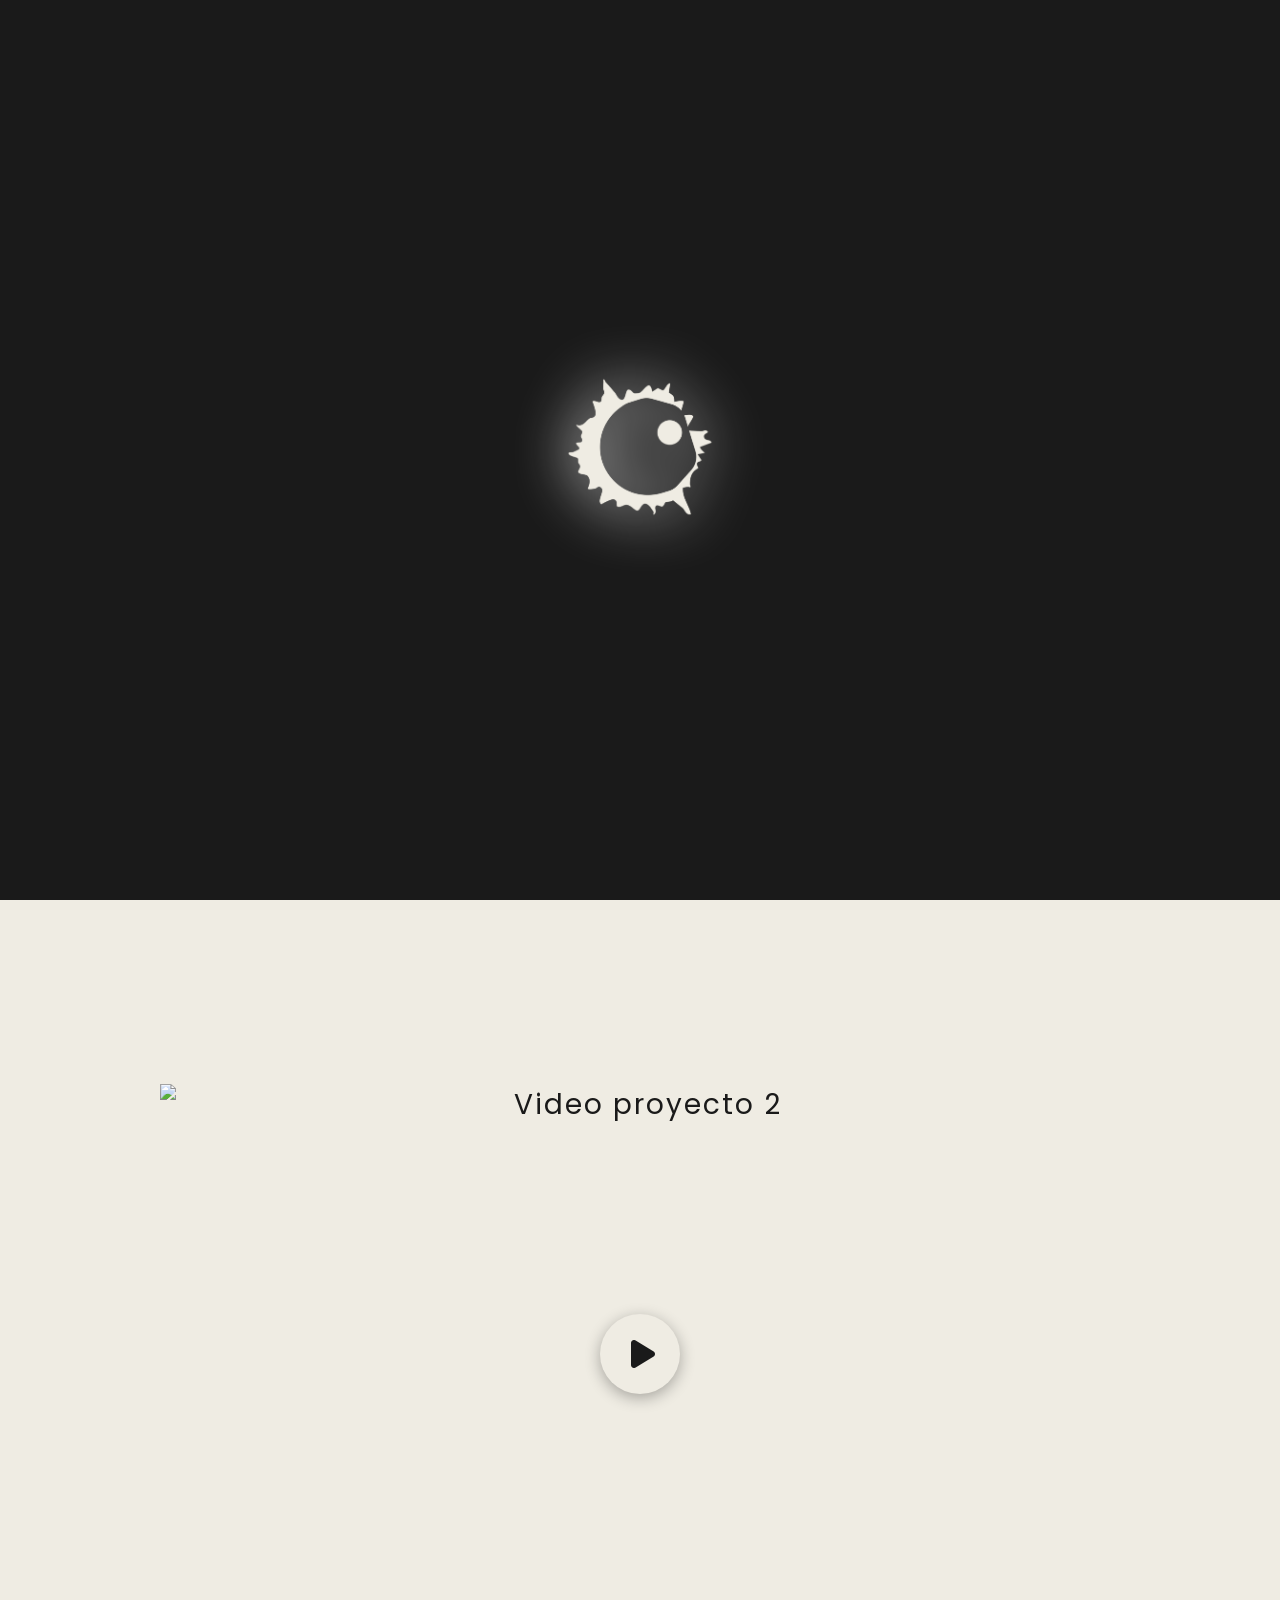
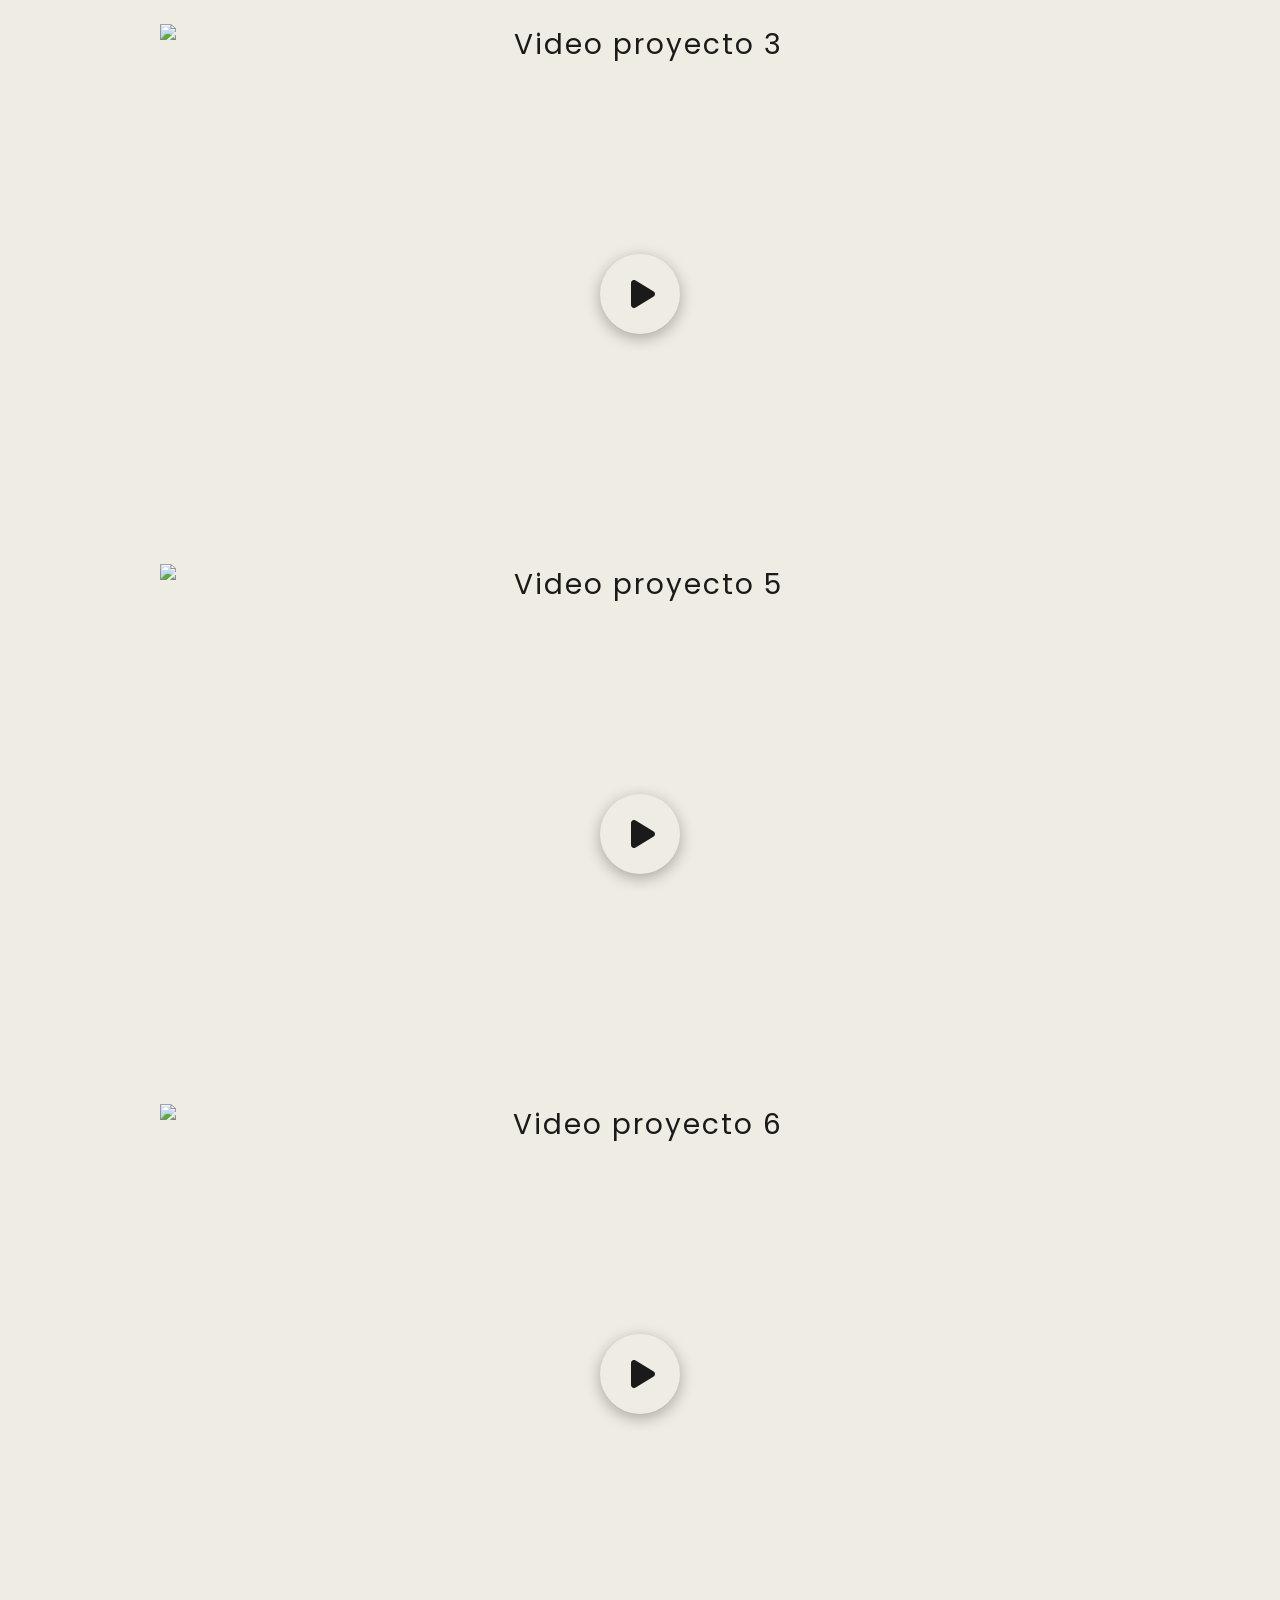
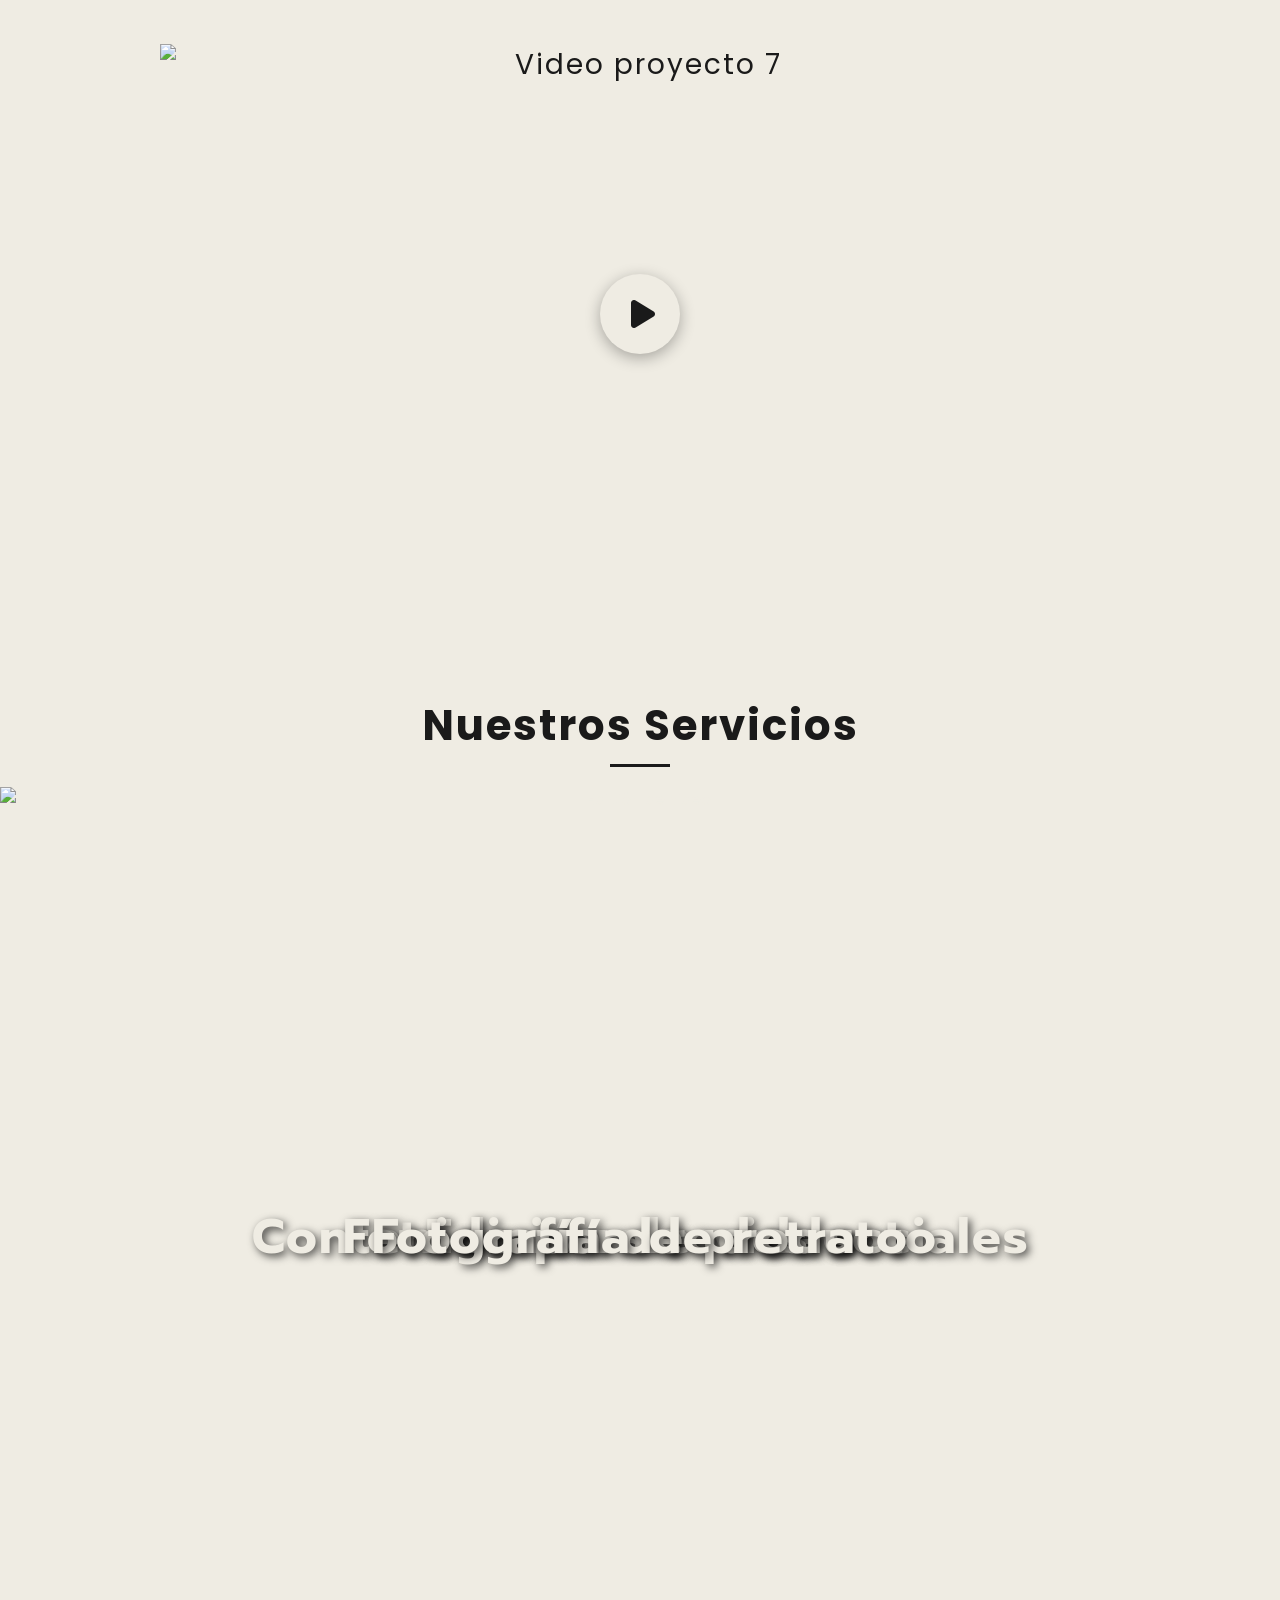
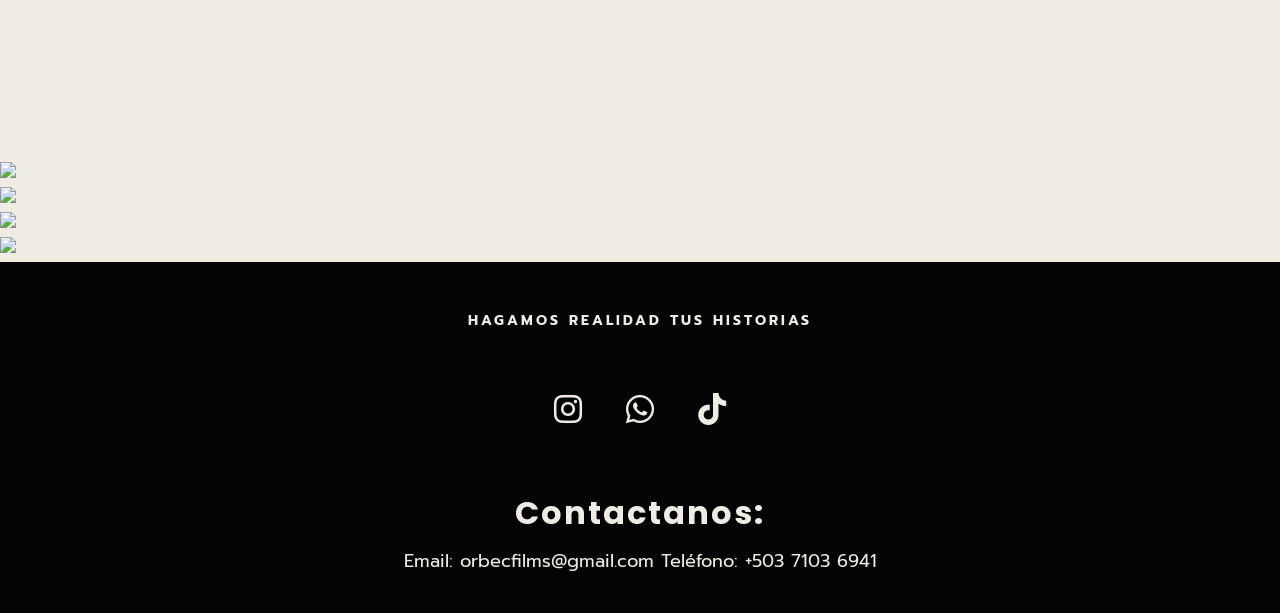
==== index.html @ 8f088caa "Update index.html" ====
<!DOCTYPE html>
<html lang="es">

<head>
    <meta charset="UTF-8">
    <meta name="viewport" content="width=device-width, initial-scale=1.0">
    <title>ORBE C Films</title>

    <!-- Vincula las hojas de estilo directamente desde CDN -->
    <link rel="stylesheet" type="text/css" href="https://cdnjs.cloudflare.com/ajax/libs/slick-carousel/1.8.1/slick.min.css" />
    <link rel="stylesheet" type="text/css" href="https://cdnjs.cloudflare.com/ajax/libs/slick-carousel/1.8.1/slick-theme.min.css" />
    <link rel="stylesheet" href="css/estilos.css">
    <link href="https://fonts.googleapis.com/css2?family=Poppins:wght@300;400;600;700&family=Prompt:wght@300;400;600;700&display=swap" rel="stylesheet"/>
    <link rel="stylesheet" href="https://cdnjs.cloudflare.com/ajax/libs/font-awesome/6.5.1/css/all.min.css" />
</head>

<body>
    <div id="preloader">
        <div id="loader-content">
            <img src="imagenes/logo.png" alt="Cargando..." class="power-on">
        </div>
    </div>

    <header>
        <div id="logo-container">
           <img id="logo" src="imagenes/logo.png" alt="logo letra">
        </div>
        
<img src="RecursosOrbec/Logos/Logo orbe-14.png" alt="ORBE C Films" class="logo-texto">
        
        <div>
            <a href="QuienesSomos.html" class="section-link">Quiénes somos</a>
            <a href="OrbeCBlog.html" class="section-link">Orbe-C BLOG</a>
        </div>
    </header>
    <div id="seccion-proyectos">
        <div id="nuestros-proyectos">
            <h2>Nuestro Trabajo</h2>
            <div class="filtro-trabajo">
    <button onclick="mostrarContenido('metrajes', this)" class="activo">Producción Cinematográfica</button>
<button onclick="mostrarContenido('redes', this)">Contenido vertical</button>
</div>            
<div id="redes" class="contenido-trabajo">
  <div id="tiktok-carousel-wrapper">
    <button id="tiktok-btn-up" aria-label="Anterior">
      <i class="fas fa-chevron-up"></i>
    </button>

    <div class="tiktok-feed" id="tiktok-feed"></div>

    <button id="tiktok-btn-down" aria-label="Siguiente">
      <i class="fas fa-chevron-down"></i>
    </button>

    <div id="tiktok-counter">1 / 4</div>
  </div>
</div>
        <div id="metrajes" class="contenido-trabajo visible">
<div id="carrete" class="carousel"> 
            <div>
                <div class="video-wrapper" data-video-id="2Pa6RBmFt90">
                    <img src="https://img.youtube.com/vi/2Pa6RBmFt90/maxresdefault.jpg" alt="Video proyecto 1" class="video-thumbnail">
                    <button class="play-button" aria-label="Reproducir video">
                        <i class="fas fa-play"></i>
                    </button>
                </div>
            </div>
            <div>
                <div class="video-wrapper" data-video-id="UVAwpWqnXYo">
                    <img src="https://img.youtube.com/vi/UVAwpWqnXYo/maxresdefault.jpg" alt="Video proyecto 2" class="video-thumbnail">
                    <button class="play-button" aria-label="Reproducir video">
                        <i class="fas fa-play"></i>
                    </button>
                </div>
            </div>
            <div>
                <div class="video-wrapper" data-video-id="p9cOB6H7UZQ">
                    <img src="https://img.youtube.com/vi/p9cOB6H7UZQ/maxresdefault.jpg" alt="Video proyecto 3" class="video-thumbnail">
                    <button class="play-button" aria-label="Reproducir video">
                        <i class="fas fa-play"></i>
                    </button>
                </div>
            </div>
            <div>
                <div class="video-wrapper" data-video-id="i1g7NzY2TbE">
                    <img src="https://img.youtube.com/vi/i1g7NzY2TbE/maxresdefault.jpg" alt="Video proyecto 5" class="video-thumbnail">
                    <button class="play-button" aria-label="Reproducir video">
                        <i class="fas fa-play"></i>
                    </button>
                </div>
            </div>
            <div>
                <div class="video-wrapper" data-video-id="G-yuzYw_shE">
                    <img src="https://img.youtube.com/vi/G-yuzYw_shE/maxresdefault.jpg" alt="Video proyecto 6" class="video-thumbnail">
                    <button class="play-button" aria-label="Reproducir video">
                        <i class="fas fa-play"></i>
                    </button>
                </div>
            </div>
            <div>
                 <div class="video-wrapper" data-video-id="67QpAep_uTY">
                    <img src="https://img.youtube.com/vi/67QpAep_uTY/maxresdefault.jpg" alt="Video proyecto 7" class="video-thumbnail">
                    <button class="play-button" aria-label="Reproducir video">
                        <i class="fas fa-play"></i>
                    </button>
                  </div>
            </div>
        </div><!-- cierra #carrete -->
    </div><!-- cierra #metrajes -->
    </div><!-- cierra #nuestros-proyectos -->
</div><!-- cierra #seccion-proyectos -->
    <div id="nuestros-servicios">
        <h2>Nuestros Servicios</h2>
    </div>

    <div id="carrete-servicios" class="carousel">
        <div>
            <img src="imagenes/EdicionCap.jpg" alt="Edición de video">
            <div class="servicio-texto">Edición de video</div>
        </div>
        <div>
            <img src="imagenes/rs.jpg" alt="Contenido para redes sociales">
            <div class="servicio-texto">Contenido para redes sociales</div>
        </div>
        <div>
            <img src="imagenes/FtProducto.jpg" alt="Fotografía de producto">
            <div class="servicio-texto">Fotografía de producto</div>
        </div>
        <div>
            <img src="imagenes/mauricio.jpg" alt="Fotografía de retrato">
            <div class="servicio-texto">Fotografía de retrato</div>
        </div>
    </div>

    <!-- SECCIÓN CLIENTES -->
<section id="clientes">
    <h2>Clientes</h2>
    <div id="logos-clientes">
        <div class="cliente-item">
            <img src="RecursosOrbec/clientes/Copefa.png" alt="Cliente 1">
        </div>
        <div class="cliente-item">
            <img src="RecursosOrbec/clientes/PameRobin.png" alt="Cliente 2">
        </div>
        <div class="cliente-item">
            <img src="RecursosOrbec/clientes/RobertoRivera.png" alt="Cliente 3">
        </div>
        <div class="cliente-item">
            <img src="RecursosOrbec/clientes/SkyAndTami.png" alt="Cliente 3">
        </div>
    </div>
</section>

    <section id="contacto">
        <p>HAGAMOS REALIDAD TUS HISTORIAS</p>
        <div id="redes-sociales">
            <a href="https://www.instagram.com/orbe.cfilms/" target="_blank" aria-label="Instagram">
                <i class="fa-brands fa-instagram"></i>
            </a>
            <a href="https://wa.me/50371036941" target="_blank" aria-label="WhatsApp">
                <i class="fa-brands fa-whatsapp"></i>
            </a>
            <a href="https://www.tiktok.com/@orbecfilms?is_from_webapp=1&sender_device=pc" target="_blank" aria-label="TikTok">
                <i class="fa-brands fa-tiktok"></i>
            </a>
        </div>
        <h2>Contactanos:</h2>
        <p>Email: orbecfilms@gmail.com    Teléfono: +503 7103 6941</p>
    </section>

    <!-- Botón volver arriba -->
    <button id="btn-volver-arriba" aria-label="Volver arriba">
        <i class="fas fa-arrow-up"></i>
    </button>
<!-- Botón wsp -->
    <a id="btn-whatsapp"
   href="https://wa.me/50371036941?text=Hola%20ORBE%20C%20Films%2C%20quiero%20más%20información%20sobre%20sus%20servicios"
   target="_blank"
   rel="noopener"
   aria-label="Contactar por WhatsApp">
    <div class="wa-circle">
        <i class="fa-brands fa-whatsapp"></i>
    </div>
    <span class="wa-label">¡Cotiza ya!</span>
</a>

    <script src="https://code.jquery.com/jquery-3.6.0.min.js"></script>
    <script src="https://cdnjs.cloudflare.com/ajax/libs/slick-carousel/1.8.1/slick.min.js"></script>
    <script src="js/scripts.js"></script>
    
</body>
</html>
---- css/estilos.css ----
:root {
    --negro: #1A1A1A;
    --blanco: #EFECE3;
    --amarillo: #F5D825; /* solo acento */
    --gris: #302F2B;     /* transición */
}

body,
#nuestros-proyectos h2,
#nuestros-servicios h2,
header h1,
#contacto h2 {
    font-family: 'Poppins', sans-serif;
}

/* Tipografía Prompt (secundaria) */
.servicio-texto,
header a,
#contacto p {
    font-family: 'Prompt', sans-serif;
}

body {
    background-color: var(--blanco);
    color: var(--blanco);
    margin: 0;
    padding: 0;
}

/* Estilo secciones */
header {
    background-color: var(--negro);
    padding: 30px 20px;
    text-align: center;
    box-shadow: 0 2px 10px rgba(255, 255, 255, 0.1);
}

/* Logo container con tamaño controlado */
/*animacion */

#logo {
    cursor: pointer;
    transition: opacity 0.35s ease, transform 0.35s ease, filter 0.35s ease;   
}

#logo.fade {
    opacity: 0;
    transform: scale(0.96);
    filter: brightness(0.6);
}

#logo-container {
    width: 120px;
    margin: 0 auto 15px;
    transition: transform 0.3s ease;
    filter: drop-shadow(0 0 8px rgba(255, 255, 255, 0.6));
    animation: brilloLogo 3s ease-in-out infinite;
}

#logo-container:hover {
    transform: scale(1.05);
    filter: drop-shadow(0 0 15px rgba(255, 255, 255, 0.9));
}

@keyframes brilloLogo {
    0%, 100% {
        filter: drop-shadow(0 0 8px rgba(255, 255, 255, 0.6));
    }
    50% {
        filter: drop-shadow(0 0 20px rgba(255, 255, 255, 0.9));
    }
}

#logo-container img {
    width: 100%;
    height: auto;
}

header h1 {
    margin: 0;
    font-size: 2em;
    letter-spacing: 3px;
    color: var(--blanco);
}

header div {
    margin-top: 10px;
}

header a {
    color: var(--blanco);
    margin: 0 15px;
    font-size: 16px;
    text-decoration: none;
    font-family: 'Prompt', sans-serif;
    position: relative;
    transition: color 0.3s ease;
}

header a:hover {
    color: var(--gris);
}

header a::after {
    content: '';
    position: absolute;
    bottom: -5px;
    left: 0;
    width: 0;
    height: 2px;
    background-color: var(--blanco);
    transition: width 0.3s ease;
}

header a:hover::after {
    width: 100%;
}

/* Preloader */
#preloader {
    position: fixed;
    width: 100%;
    height: 100%;
    background-color: var(--negro);
    top: 0;
    left: 0;
    z-index: 9999;
    display: flex;
    justify-content: center;
    align-items: center;
    opacity: 1;
    transition: opacity 0.5s ease;
}

#preloader.fade-out {
    opacity: 0;
}

#loader-content {
    text-align: center;
}

#loader-content img {
    width: 150px;
    height: auto;
}

/* Animación estilo "encendido de TV" */
@keyframes powerOn {
    0% {
        opacity: 0;
        filter: brightness(0.2) blur(4px) drop-shadow(0 0 0 transparent);
        transform: scale(0.9);
    }
    40% {
        opacity: 1;
        filter: brightness(1.5) blur(2px) drop-shadow(0 0 10px #fff);
    }
    70% {
        filter: brightness(0.9) drop-shadow(0 0 20px #fff);
    }
    85% {
        filter: brightness(1.3) drop-shadow(0 0 40px #fff);
    }
    100% {
        opacity: 1;
        filter: brightness(1) drop-shadow(0 0 30px #fff);
        transform: scale(1);
    }
}

.power-on {
    animation: powerOn 2.5s ease-out forwards;
}

#nuestros-proyectos,
#nuestros-servicios {
    text-align: center;
    margin-top: 0;
    font-size: 28px;
    color: var(--negro);
    background-color: var(--blanco);
    padding: 40px 0 30px;
    letter-spacing: 2px;
}

#nuestros-proyectos h2,
#nuestros-servicios h2 {
    margin: 0;
    position: relative;
    display: inline-block;
}

#nuestros-proyectos h2::after,
#nuestros-servicios h2::after {
    content: '';
    position: absolute;
    bottom: -10px;
    left: 50%;
    transform: translateX(-50%);
    width: 60px;
    height: 3px;
    background-color: var(--negro);
}

/* Sección completa de proyectos con fondo blanco */
#seccion-proyectos {
    background-color: var(--blanco);
    padding: 0;
}

/* Carrusel de videos */
#carrete {
    width: 100%;
    max-width: 960px;
    margin: 0 auto;
    padding: 40px 90px; 
    background-color: var(--blanco);
    position: relative;
}

.slick-dots {
  display: none !important;
}

/* Wrapper responsive para videos 16:9 */
.video-wrapper {
    position: relative;
    width: 100%;
    padding-bottom: 56.25%;
}

/* Videos en formato 16:9 correcto */
.video-wrapper iframe {
    position: absolute;
    top: 0;
    left: 0;
    width: 100%;
    height: 100%;
    border: none;
}

#carrete-servicios {
    width: 100vw;
    height: 100vh;
    margin: 0;
    margin-left: calc(-50vw + 50%);
    text-align: center;
    overflow: hidden;
    position: relative;
}

#carrete-servicios .slick-slide {
    display: flex !important;
    justify-content: center;
    align-items: center;
    position: relative;
    height: 100vh;
}

#carrete-servicios img {
    width: 100vw;
    height: 100vh;
    object-fit: cover;
    display: block;
    transition: transform 0.6s ease-out;
}

#carrete-servicios .slick-slide.slick-active img {
    animation: zoomIn 0.8s ease-out forwards;
}

@keyframes zoomIn {
    from {
        transform: scale(1.1);
        opacity: 0.8;
    }
    to {
        transform: scale(1);
        opacity: 1;
    }
}

.servicio-texto {
    position: absolute;
    top: 50%;
    left: 50%;
    transform: translate(-50%, -50%);
    color: var(--blanco); 
    font-size: 48px; 
    font-weight: bold;
    text-align: center;
    width: 80%; 
    z-index: 1;
    text-shadow: 3px 3px 8px rgba(0, 0, 0, 0.7);
    letter-spacing: 2px;
    animation: fadeInText 0.8s ease-out;
}

@keyframes fadeInText {
    from {
        opacity: 0;
        transform: translate(-50%, -40%);
    }
    to {
        opacity: 1;
        transform: translate(-50%, -50%);
    }
}
.espacio-visual {
    height: 120px;
    background-color: var(--blanco);
}

#redes-sociales {
    background: transparent;
    padding: 40px 0;
    text-align: center;
}

#redes-sociales a {
    color: var(--blanco);
    margin: 0 20px;
    font-size: 32px;
    transition: all 0.3s ease;
    display: inline-block;
}

#redes-sociales a:hover {
    color: var(--gris);
    transform: scale(1.1);
}

#contacto {
    background-color: var(--negro);
    padding: 40px 20px 30px;
    text-align: center;
    color: var(--blanco);
    position: relative;
}
#contacto::before {
    content: '';
    position: absolute;
    top: 0;
    left: 0;
    width: 100%;
    height: 100%;
    background-color: rgba(0, 0, 0, 0.85);
    z-index: 0;
}

#contacto * {
    position: relative;
    z-index: 1;
}

#contacto h2 {
    font-size: 32px;
    margin: 15px 0 10px;
    letter-spacing: 2px;
    
}

#contacto p {
    margin: 8px 0;
    font-size: 18px;
}

#contacto p:first-child {
    font-size: 14px;
    font-weight: bold;
    letter-spacing: 3px;
    margin-bottom: 15px;
}


#redes.visible {
    display: block;
}


/* Estilos para las flechas del carrusel */
.carousel-prev,
.carousel-next {
    position: absolute;
    top: 50%;
    transform: translateY(-50%);
    width: 58px;
    height: 58px;
    background-color: var(--blanco);
    border-radius: 50%;
    display: flex;
    align-items: center;
    justify-content: center;
    cursor: pointer;
    z-index: 10;
    transition: all 0.3s ease;
    box-shadow: 0 4px 15px rgba(0, 0, 0, 0.3);
    color: var(--negro);
    font-size: 22px;
}

.carousel-prev:hover,
.carousel-next:hover {
    background-color: var(--negro);
    color: var(--blanco);
    transform: translateY(-50%) scale(1.1);
    box-shadow: 0 6px 20px rgba(0, 0, 0, 0.4);
}

/* FUERA DEL VIDEO */
.carousel-prev {
    left: -55px;
}

.carousel-next {
    right: -55px;
}

/* Estilos para thumbnails de video */
.video-thumbnail {
    position: absolute;
    top: 0;
    left: 0;
    width: 100%;
    height: 100%;
    object-fit: cover;
    cursor: pointer;
    transition: transform 0.3s ease;
}

.video-thumbnail:hover {
    transform: scale(1.05);
}

.play-button {
    position: absolute;
    top: 50%;
    left: 50%;
    transform: translate(-50%, -50%);
    width: 80px;
    height: 80px;
    background-color: var(--blanco);
    border: none;
    border-radius: 50%;
    cursor: pointer;
    z-index: 10;
    transition: all 0.3s ease;
    box-shadow: 0 4px 15px rgba(0, 0, 0, 0.3);
}

.play-button:hover {
    background-color: var(--negro);
    transform: translate(-50%, -50%) scale(1.1);
    box-shadow: 0 6px 20px rgba(0, 0, 0, 0.4);
}

.play-button i {
    color: var(--negro);
    font-size: 32px;
    margin-left: 5px;
}
.play-button:hover i {
    color: var(--blanco);
}

.video-wrapper.playing .video-thumbnail,
.video-wrapper.playing .play-button {
    display: none;
}

/* ---- Filtros de trabajo: estilo texto con línea animada ---- */
.filtro-trabajo {
  display: flex;
  justify-content: center;
  gap: 40px;
  padding: 20px 0 32px;
  background-color: var(--blanco);
}

.filtro-trabajo button {
  background: transparent;
  color: var(--negro);
  border: none;
  padding: 4px 0;
  font-family: 'Prompt', sans-serif;
  font-size: 15px;
  font-weight: 600;
  letter-spacing: 2px;
  text-transform: uppercase;
  cursor: pointer;
  position: relative;
}

/* La línea debajo */
.filtro-trabajo button::after {
  content: '';
  position: absolute;
  bottom: -3px;
  left: 0;
  width: 0;
  height: 2px;
  background-color: var(--negro);
  transition: width 0.3s ease;
}

/* Hover: la línea se dibuja */
.filtro-trabajo button:hover::after {
  width: 100%;
}

/* Activo: línea completa siempre visible */
.filtro-trabajo button.activo::after {
  width: 100%;
}
/* ---- TikTok cards ---- */
#redes {
  display: none;
}
#redes.visible {
  display: block;
}

.tiktok-feed {
  display: flex;
  justify-content: center;
  gap: 24px;
  flex-wrap: wrap;
  padding: 30px 20px 40px;
  max-width: 1200px;
  margin: 0 auto;
}

.tiktok-card {
  text-decoration: none;
  flex: 0 0 auto;
}

.tiktok-thumb {
  width: 220px;
  height: 390px;
  border-radius: 16px;
  overflow: hidden;
  position: relative;
  background: var(--negro);
}

.tiktok-thumb img {
  width: 100%;
  height: 100%;
  object-fit: cover;
  transition: transform 0.4s ease;
}

.tiktok-overlay {
  position: absolute;
  inset: 0;
  background: rgba(0,0,0,0.55);
  display: flex;
  flex-direction: column;
  align-items: center;
  justify-content: center;
  gap: 10px;
  opacity: 0;
  transition: opacity 0.3s ease;
}

.tiktok-card:hover .tiktok-overlay { opacity: 1; }
.tiktok-card:hover .tiktok-thumb img { transform: scale(1.05); }

.tiktok-overlay i { font-size: 42px; color: var(--blanco); }

.tiktok-overlay span {
  font-family: 'Prompt', sans-serif;
  font-size: 12px;
  letter-spacing: 2px;
  text-transform: uppercase;
  color: var(--blanco);
}

.tiktok-autor {
  position: absolute;
  bottom: 14px;
  left: 0; right: 0;
  text-align: center;
  font-family: 'Prompt', sans-serif;
  font-size: 12px;
  color: var(--blanco);
  letter-spacing: 1px;
  text-shadow: 0 1px 4px rgba(0,0,0,0.8);
}

@media (max-width: 768px) {
  .tiktok-thumb { width: 160px; height: 285px; }
}

/* Ocultar secciones inactivas */
.contenido-trabajo {
  display: none;
  animation: fadeInWork 0.35s ease;
}

.contenido-trabajo.visible {
  display: block;
}

@keyframes fadeInWork {
  from { opacity: 0; transform: translateY(10px); }
  to   { opacity: 1; transform: translateY(0); }
}


/* Responsive */
@media (max-width: 768px) {
    #nuestros-proyectos,
#nuestros-servicios {
    font-size: 22px;
}
    header h1 {
        font-size: 1.2em;
    }

    header a {
        display: block;
        margin: 10px 0;
    }

    #carrete { 
        width: 95%;
        padding: 30px 10px;
    }

    .servicio-texto {
        font-size: 32px;
    }

    .carousel-prev,
    .carousel-next {
        font-size: 20px;
        padding: 5px 10px;
    }
    .carousel-prev {
    left: 10px;
}

.carousel-next {
    right: 10px;
}

.carousel-prev,
.carousel-next {
    width: 55px;
    height: 55px;
    font-size: 22px;
}
}


@media (max-width: 480px) {
    .servicio-texto {
        font-size: 26px;
        width: 90%;
    }
}

/* Botón volver arriba */
#btn-volver-arriba {
    position: fixed;
    bottom: 30px;
    right: 30px;
    width: 50px;
    height: 50px;
    background-color: var(--amarillo);
    border: none;
    border-radius: 50%;
    cursor: pointer;
    z-index: 1000;
    opacity: 0;
    visibility: hidden;
    transition: all 0.3s ease;
    box-shadow: 0 4px 15px rgba(0, 0, 0, 0.3);
}

#btn-volver-arriba.visible {
    opacity: 1;
    visibility: visible;
}

#btn-volver-arriba:hover {
    background-color: var(--negro);
    transform: translateY(-5px);
    box-shadow: 0 6px 20px rgba(0, 0, 0, 0.4);
}

#btn-volver-arriba i {
    color: var(--negro);
    font-size: 20px;
}

#btn-volver-arriba:hover i {
    color: var(--amarillo);
}

/* Permitir interacción real con el iframe cuando el video está activo */
.video-wrapper.playing {
    pointer-events: none;
}

.video-wrapper.playing iframe {
    pointer-events: auto;
}

#btn-whatsapp {
    position: fixed;
    bottom: 30px;
    left: 30px;
    z-index: 1000;
    display: flex;
    align-items: center;
    gap: 10px;
    text-decoration: none;
    cursor: pointer;
}

#btn-whatsapp .wa-circle {
    width: 56px;
    height: 56px;
    background: #25D366;
    border-radius: 50%;
    display: flex;
    align-items: center;
    justify-content: center;
    font-size: 28px;
    color: #fff;
    box-shadow: 0 4px 20px rgba(37, 211, 102, 0.5);
    transition: background 0.3s, transform 0.3s, box-shadow 0.3s;
    position: relative;
}

#btn-whatsapp .wa-circle::before {
    content: '';
    position: absolute;
    inset: -6px;
    border-radius: 50%;
    border: 2px solid #25D366;
    opacity: 0;
    animation: waPulse 2.2s ease-out infinite;
}

#btn-whatsapp .wa-circle::after {
    content: '';
    position: absolute;
    inset: -12px;
    border-radius: 50%;
    border: 2px solid #25D366;
    opacity: 0;
    animation: waPulse 2.2s ease-out infinite 0.6s;
}

@keyframes waPulse {
    0%   { opacity: 0.6; transform: scale(1); }
    100% { opacity: 0;   transform: scale(1.5); }
}

#btn-whatsapp .wa-label {
    background: var(--negro);
    color: var(--blanco);
    font-family: 'Prompt', sans-serif;
    font-size: 13px;
    font-weight: 600;
    letter-spacing: 1px;
    padding: 7px 14px;
    border-radius: 20px;
    white-space: nowrap;
    box-shadow: 0 4px 14px rgba(0, 0, 0, 0.35);
    opacity: 0;
    transform: translateX(-8px);
    transition: opacity 0.3s, transform 0.3s;
    pointer-events: none;
}

#btn-whatsapp:hover .wa-label {
    opacity: 1;
    transform: translateX(0);
}

#btn-whatsapp:hover .wa-circle {
    background: #1ebe5d;
    transform: scale(1.1);
    box-shadow: 0 6px 25px rgba(37, 211, 102, 0.65);
}

@media (max-width: 600px) {
    #btn-whatsapp {
        bottom: 20px;
        left: 16px;
    }
    #btn-whatsapp .wa-label {
        display: none;
    }
}

.logo-texto {
    width: 150px;  
    height: auto;
    display: block;
    margin: 10px auto 0;
}

/* ---- TikTok carrusel vertical ---- */
#redes {
  display: none;
}
#redes.visible {
  display: block;
}

#tiktok-carousel-wrapper {
  display: flex;
  flex-direction: column;
  align-items: center;
  gap: 16px;
  padding: 30px 20px 40px;
}

#tiktok-btn-up,
#tiktok-btn-down {
  background: transparent;
  border: 2px solid var(--negro);
  color: var(--negro);
  width: 48px;
  height: 48px;
  border-radius: 50%;
  cursor: pointer;
  font-size: 18px;
  display: flex;
  align-items: center;
  justify-content: center;
  transition: background 0.3s ease, color 0.3s ease;
}

#tiktok-btn-up:hover,
#tiktok-btn-down:hover {
  background: var(--negro);
  color: var(--blanco);
}

.tiktok-feed {
  width: 280px;
  height: 500px;
  position: relative;  /* ← clave */
  overflow: hidden;
  border-radius: 16px;
}

.tiktok-card {
  position: absolute;  /* ← clave, apiladas una encima de otra */
  top: 0;
  left: 0;
  width: 100%;
  height: 100%;
  transition: transform 0.5s cubic-bezier(0.4, 0, 0.2, 1), opacity 0.5s ease;
}

.tiktok-card.abajo {
  transform: translateY(100%);
  opacity: 0;
  pointer-events: none;
}

.tiktok-card.activo {
  transform: translateY(0);
  opacity: 1;
  pointer-events: auto;
}

.tiktok-card.arriba {
  transform: translateY(-100%);
  opacity: 0;
  pointer-events: none;
}

.tiktok-card a {
  display: block;
  width: 100%;
  height: 100%;
  text-decoration: none;
}

.tiktok-thumb {
  width: 100%;
  height: 100%;
  position: relative;
  background: var(--negro);
  border-radius: 16px;
  overflow: hidden;
}

.tiktok-thumb img {
  width: 100%;
  height: 100%;
  object-fit: cover;
  transition: transform 0.4s ease;
}

.tiktok-overlay {
  position: absolute;
  inset: 0;
  background: rgba(0,0,0,0.55);
  display: flex;
  flex-direction: column;
  align-items: center;
  justify-content: center;
  gap: 10px;
  opacity: 0;
  transition: opacity 0.3s ease;
}

.tiktok-card:hover .tiktok-overlay { opacity: 1; }
.tiktok-card:hover .tiktok-thumb img { transform: scale(1.05); }

.tiktok-overlay i { font-size: 42px; color: var(--blanco); }

.tiktok-overlay span {
  font-family: 'Prompt', sans-serif;
  font-size: 12px;
  letter-spacing: 2px;
  text-transform: uppercase;
  color: var(--blanco);
}

.tiktok-autor {
  position: absolute;
  bottom: 14px;
  left: 0; right: 0;
  text-align: center;
  font-family: 'Prompt', sans-serif;
  font-size: 12px;
  color: var(--blanco);
  letter-spacing: 1px;
  text-shadow: 0 1px 4px rgba(0,0,0,0.8);
}

#tiktok-counter {
  font-family: 'Prompt', sans-serif;
  font-size: 12px;
  letter-spacing: 2px;
  color: var(--gris);
}

@media (max-width: 768px) {
  .tiktok-feed {
    width: 220px;
    height: 390px;
  }
}
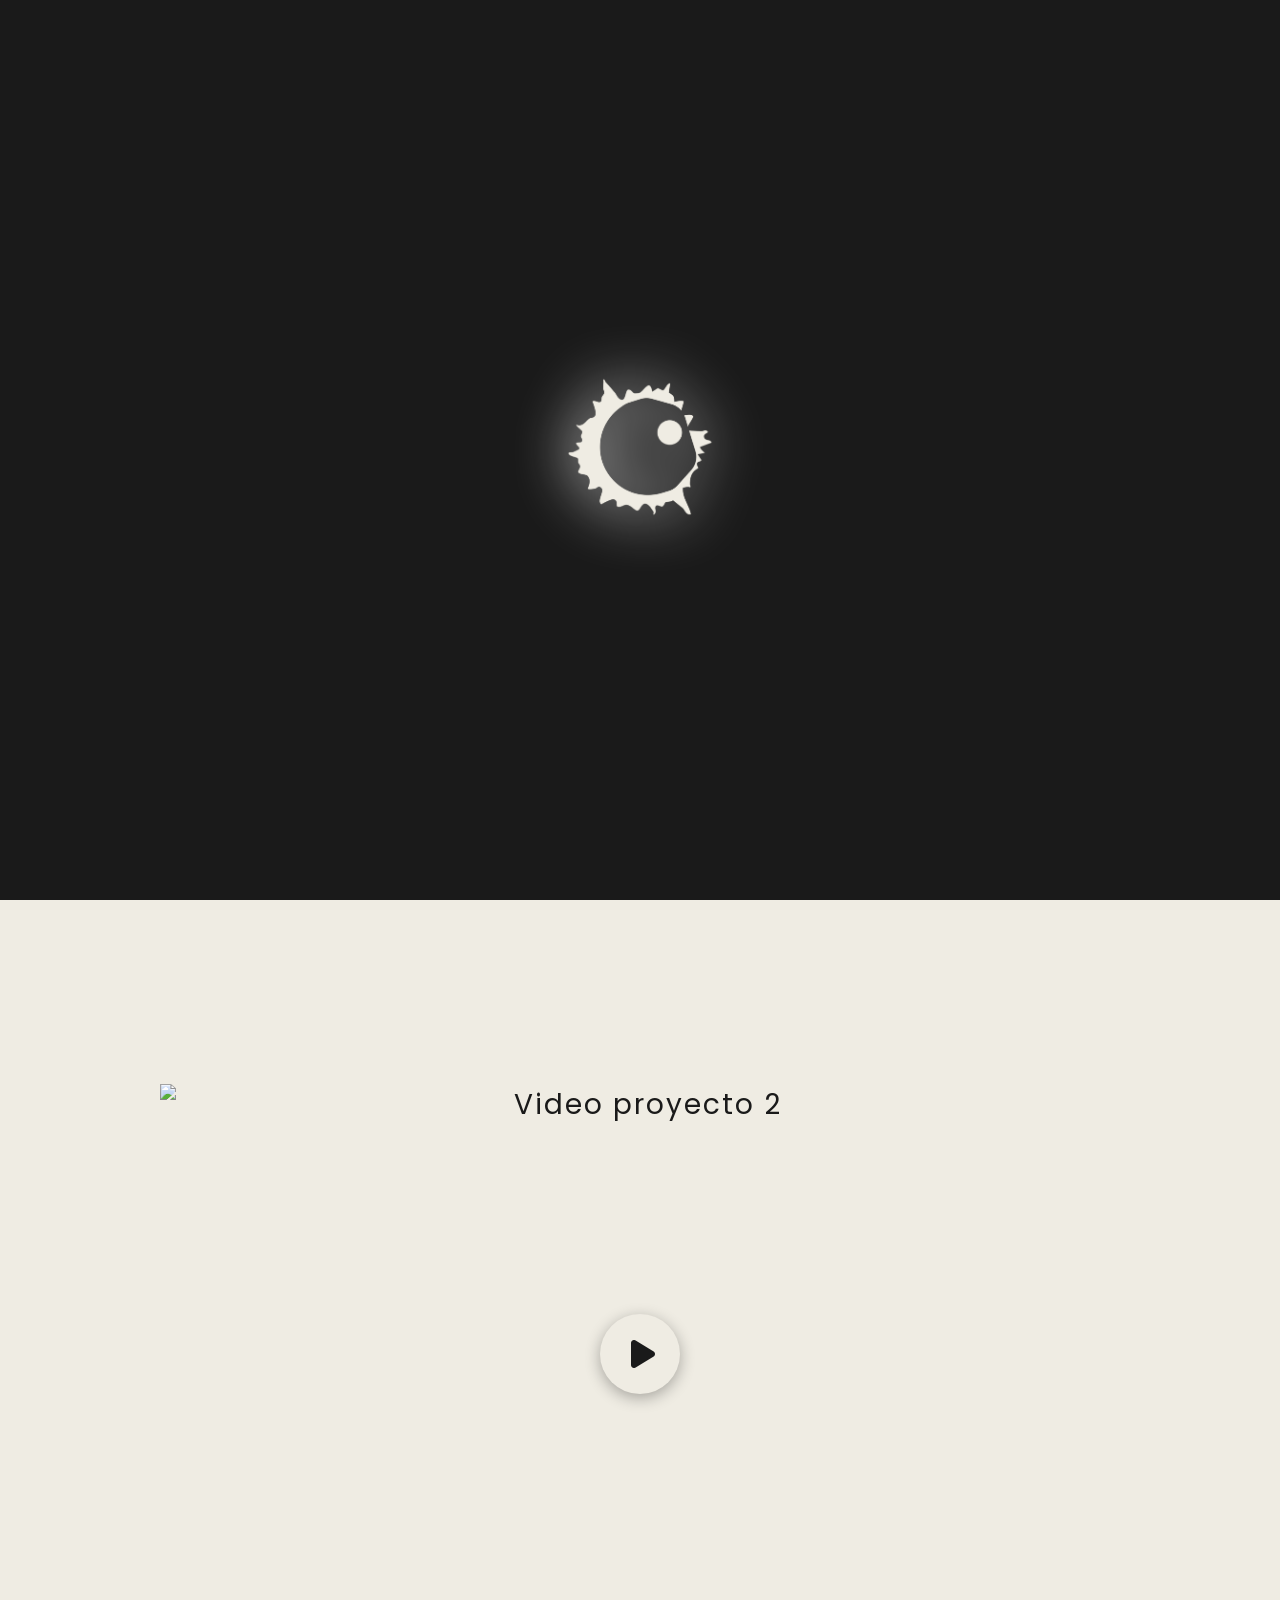
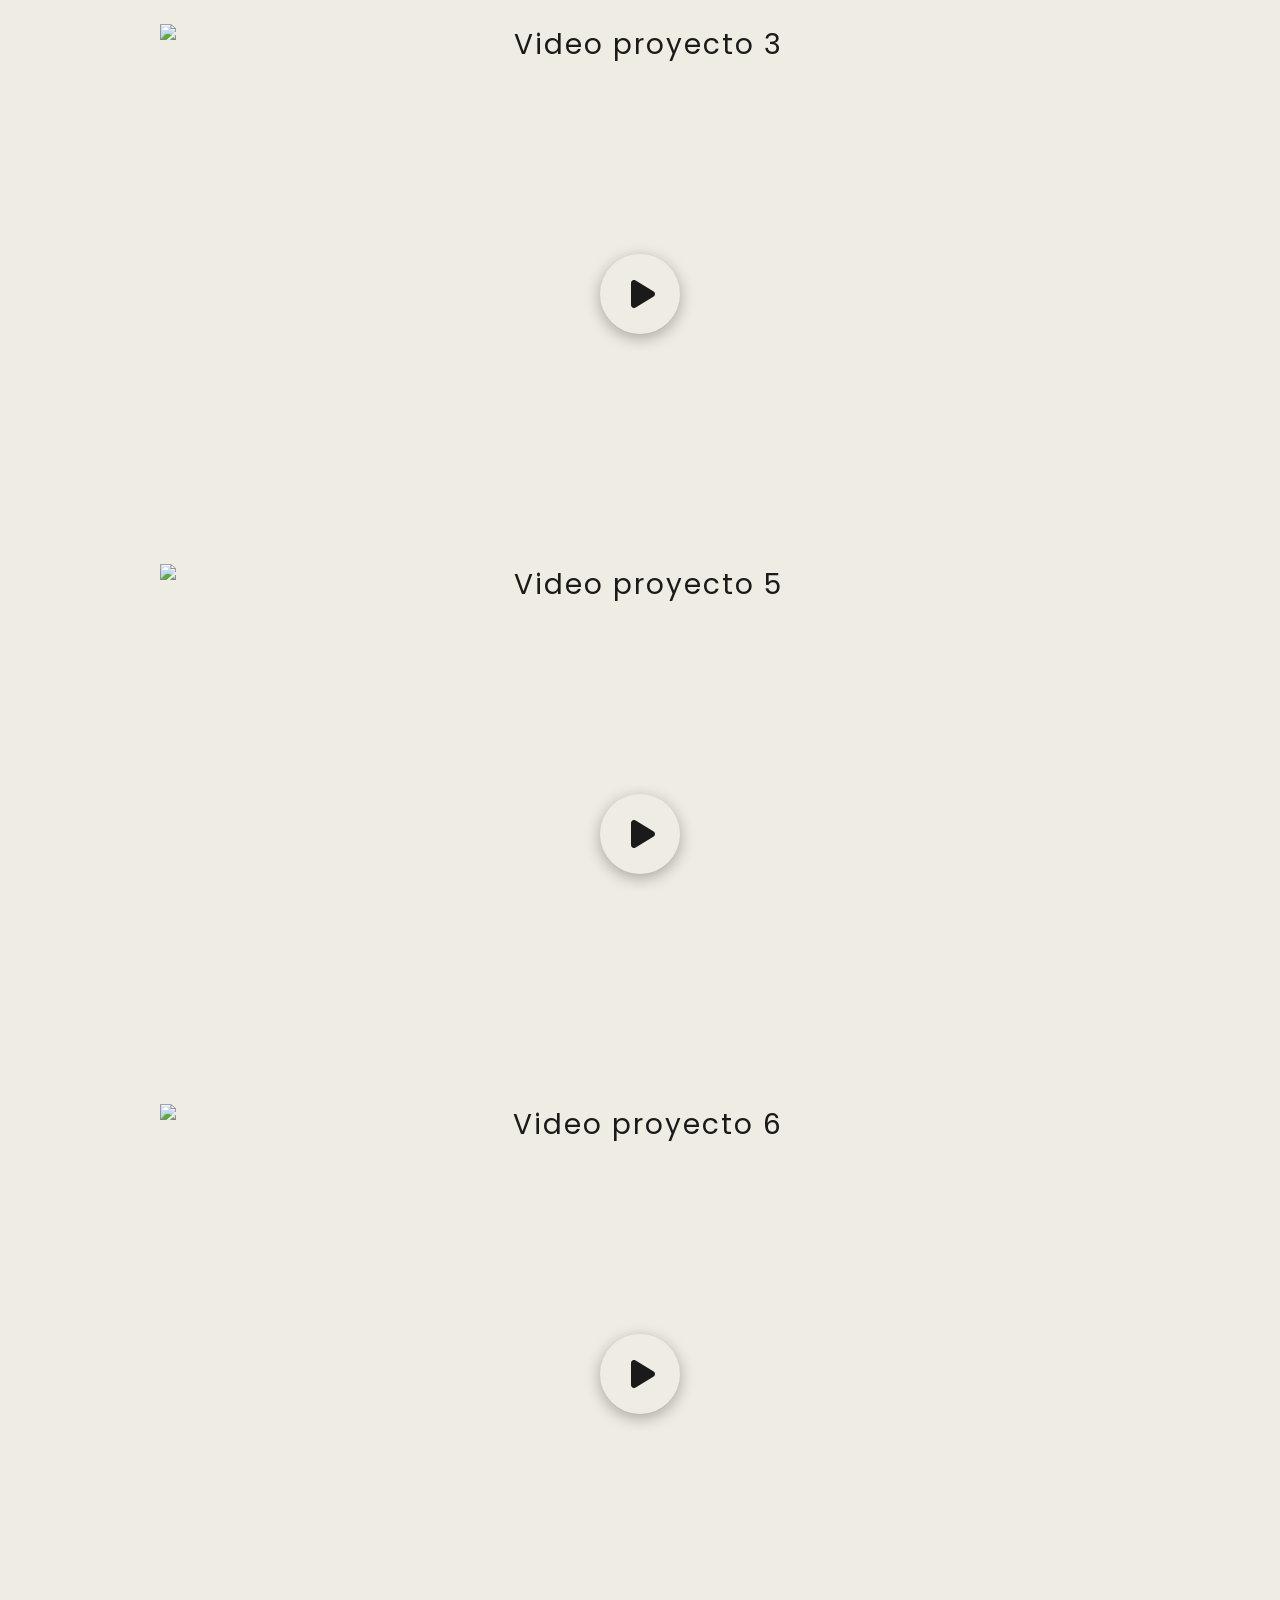
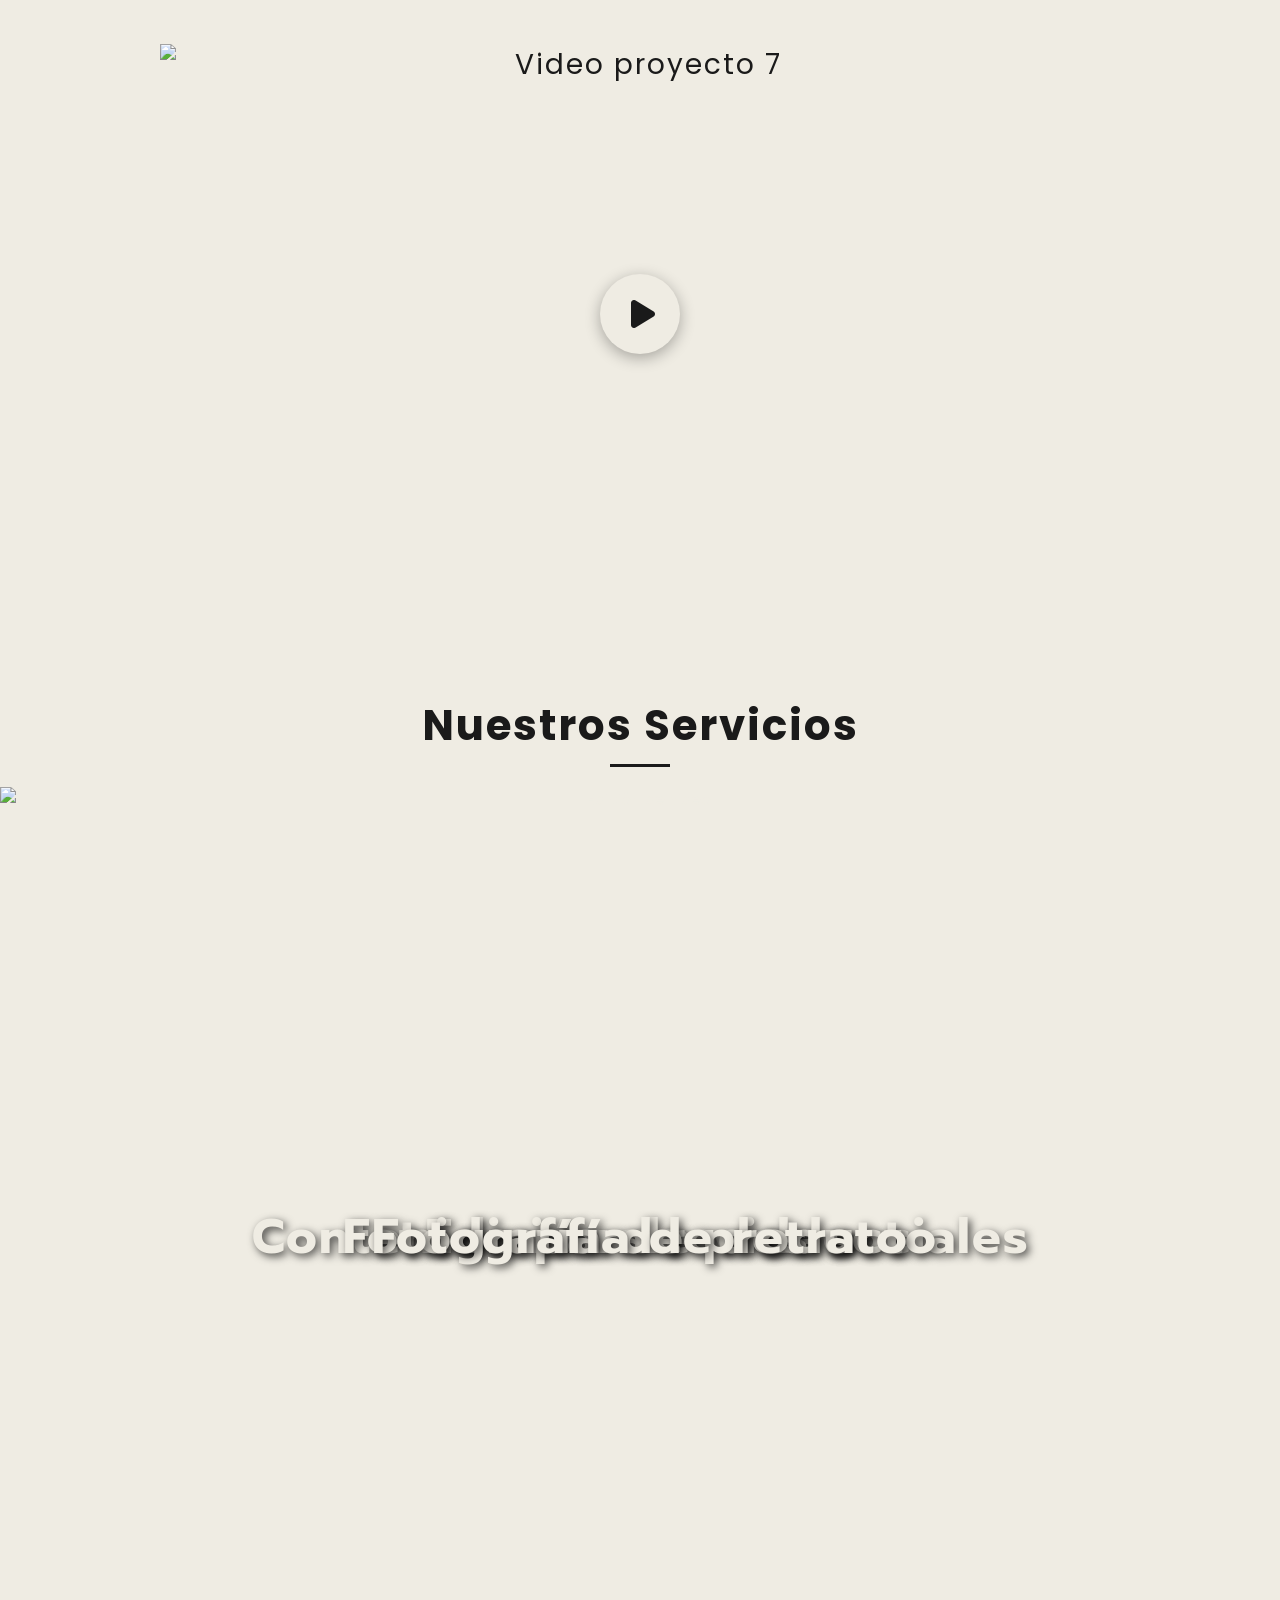
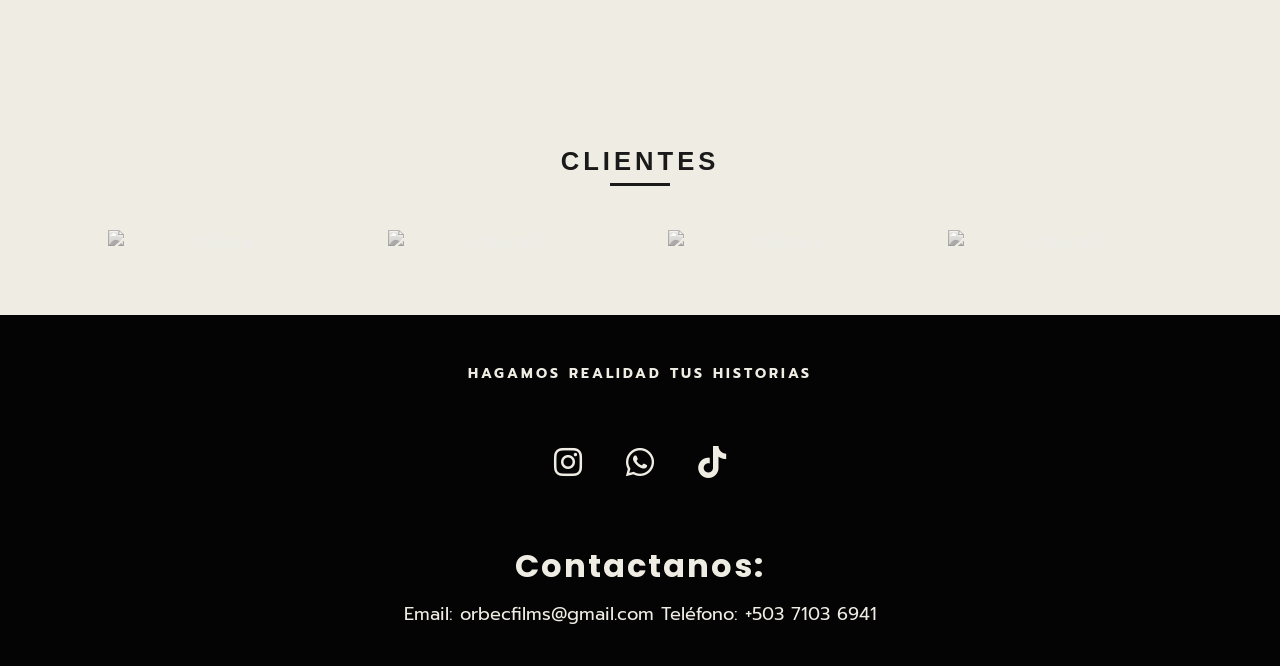
==== commit 71563961: "Update index.html" ====
--- a/index.html
+++ b/index.html
@@ -5,6 +5,7 @@
     <meta charset="UTF-8">
     <meta name="viewport" content="width=device-width, initial-scale=1.0">
     <title>ORBE C Films</title>
+    <meta name="description" content="ORBE C Films: producción cinematográfica, edición de video, contenido para redes y fotografía en El Salvador.">
 
     <!-- Vincula las hojas de estilo directamente desde CDN -->
     <link rel="stylesheet" type="text/css" href="https://cdnjs.cloudflare.com/ajax/libs/slick-carousel/1.8.1/slick.min.css" />
--- a/css/estilos.css
+++ b/css/estilos.css
@@ -338,6 +338,7 @@
     color: var(--blanco);
     position: relative;
 }
+
 #contacto::before {
     content: '';
     position: absolute;
@@ -372,12 +373,6 @@
     letter-spacing: 3px;
     margin-bottom: 15px;
 }
-
-
-#redes.visible {
-    display: block;
-}
-
 
 /* Estilos para las flechas del carrusel */
 .carousel-prev,
@@ -512,86 +507,6 @@
 /* Activo: línea completa siempre visible */
 .filtro-trabajo button.activo::after {
   width: 100%;
-}
-/* ---- TikTok cards ---- */
-#redes {
-  display: none;
-}
-#redes.visible {
-  display: block;
-}
-
-.tiktok-feed {
-  display: flex;
-  justify-content: center;
-  gap: 24px;
-  flex-wrap: wrap;
-  padding: 30px 20px 40px;
-  max-width: 1200px;
-  margin: 0 auto;
-}
-
-.tiktok-card {
-  text-decoration: none;
-  flex: 0 0 auto;
-}
-
-.tiktok-thumb {
-  width: 220px;
-  height: 390px;
-  border-radius: 16px;
-  overflow: hidden;
-  position: relative;
-  background: var(--negro);
-}
-
-.tiktok-thumb img {
-  width: 100%;
-  height: 100%;
-  object-fit: cover;
-  transition: transform 0.4s ease;
-}
-
-.tiktok-overlay {
-  position: absolute;
-  inset: 0;
-  background: rgba(0,0,0,0.55);
-  display: flex;
-  flex-direction: column;
-  align-items: center;
-  justify-content: center;
-  gap: 10px;
-  opacity: 0;
-  transition: opacity 0.3s ease;
-}
-
-.tiktok-card:hover .tiktok-overlay { opacity: 1; }
-.tiktok-card:hover .tiktok-thumb img { transform: scale(1.05); }
-
-.tiktok-overlay i { font-size: 42px; color: var(--blanco); }
-
-.tiktok-overlay span {
-  font-family: 'Prompt', sans-serif;
-  font-size: 12px;
-  letter-spacing: 2px;
-  text-transform: uppercase;
-  color: var(--blanco);
-}
-
-.tiktok-autor {
-  position: absolute;
-  bottom: 14px;
-  left: 0; right: 0;
-  text-align: center;
-  font-family: 'Prompt', sans-serif;
-  font-size: 12px;
-  color: var(--blanco);
-  letter-spacing: 1px;
-  text-shadow: 0 1px 4px rgba(0,0,0,0.8);
-}
-
-@media (max-width: 768px) {
-  .tiktok-thumb { width: 160px; height: 285px; }
 }
 
 /* Ocultar secciones inactivas */
@@ -954,3 +869,77 @@
     height: 390px;
   }
 }
+
+/* ===== CLIENTES ===== */
+#clientes {
+    background-color: var(--blanco);
+    width: 100vw;
+    margin-left: calc(-50vw + 50%);
+    padding: 60px 80px;
+    text-align: center;
+    box-sizing: border-box;
+}
+
+#clientes h2 {
+    font-family: 'Poppins', sans-serif;
+    color: var(--negro);
+    font-size: 1.6rem;
+    font-weight: 600;
+    letter-spacing: 4px;
+    text-transform: uppercase;
+    margin: 0 0 54px;
+    display: inline-block;
+    position: relative;
+}
+
+#clientes h2::after {
+    content: '';
+    position: absolute;
+    bottom: -10px;
+    left: 50%;
+    transform: translateX(-50%);
+    width: 60px;
+    height: 3px;
+    background-color: var(--negro);
+}
+
+#logos-clientes {
+    display: flex;
+    justify-content: space-around;
+    align-items: center;
+    flex-wrap: wrap;
+    width: 100%;
+}
+
+.cliente-item {
+    flex: 1;
+    display: flex;
+    justify-content: center;
+    align-items: center;
+}
+
+.cliente-item img {
+    width: 80%;
+    max-width: 320px;
+    height: auto;
+    object-fit: contain;
+    opacity: 0.75;
+    filter: grayscale(100%);
+    transition: opacity 0.3s ease, filter 0.3s ease, transform 0.3s ease;
+}
+
+.cliente-item img:hover {
+    opacity: 1;
+    filter: grayscale(0%);
+    transform: scale(1.07);
+}
+
+@media (max-width: 768px) {
+    #clientes { padding: 40px 20px; }
+    .cliente-item { flex: 0 0 50%; margin-bottom: 30px; }
+    .cliente-item img { width: 70%; }
+}
+
+@media (max-width: 480px) {
+    .cliente-item { flex: 0 0 100%; }
+}
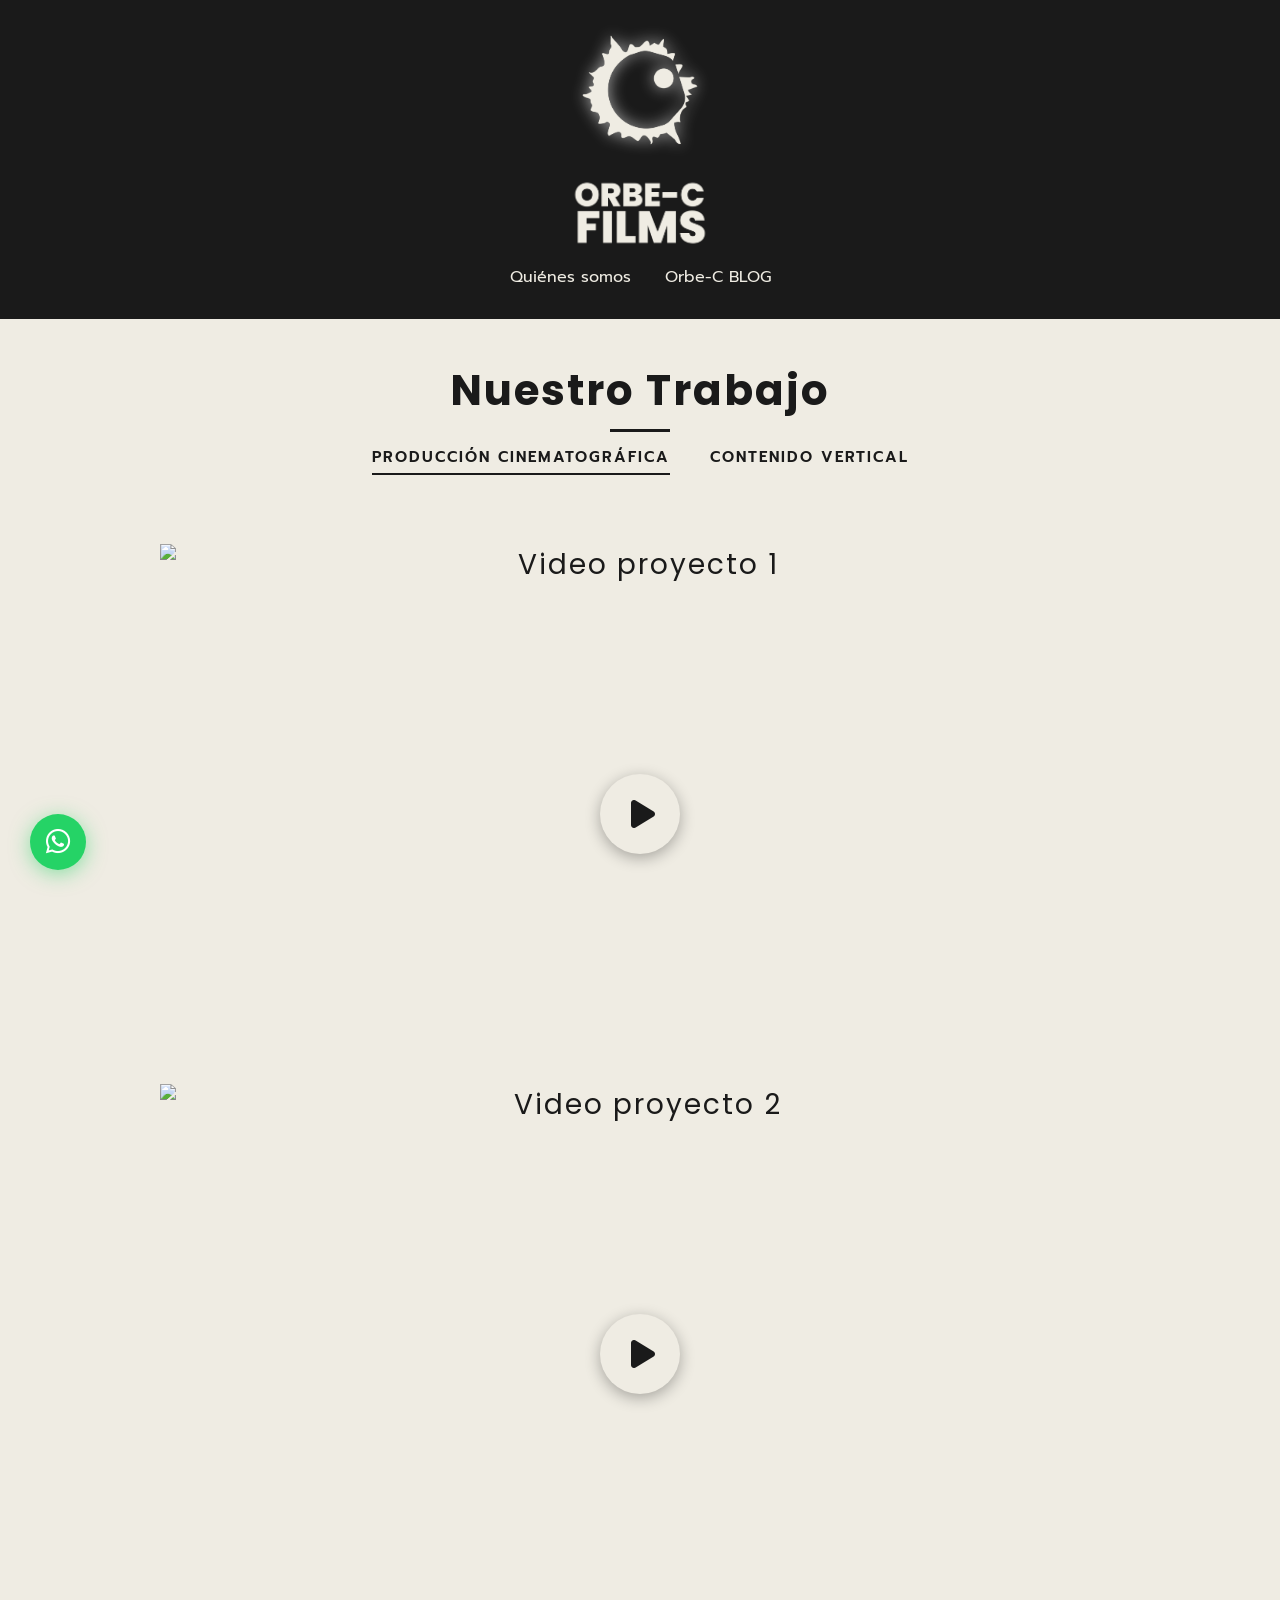
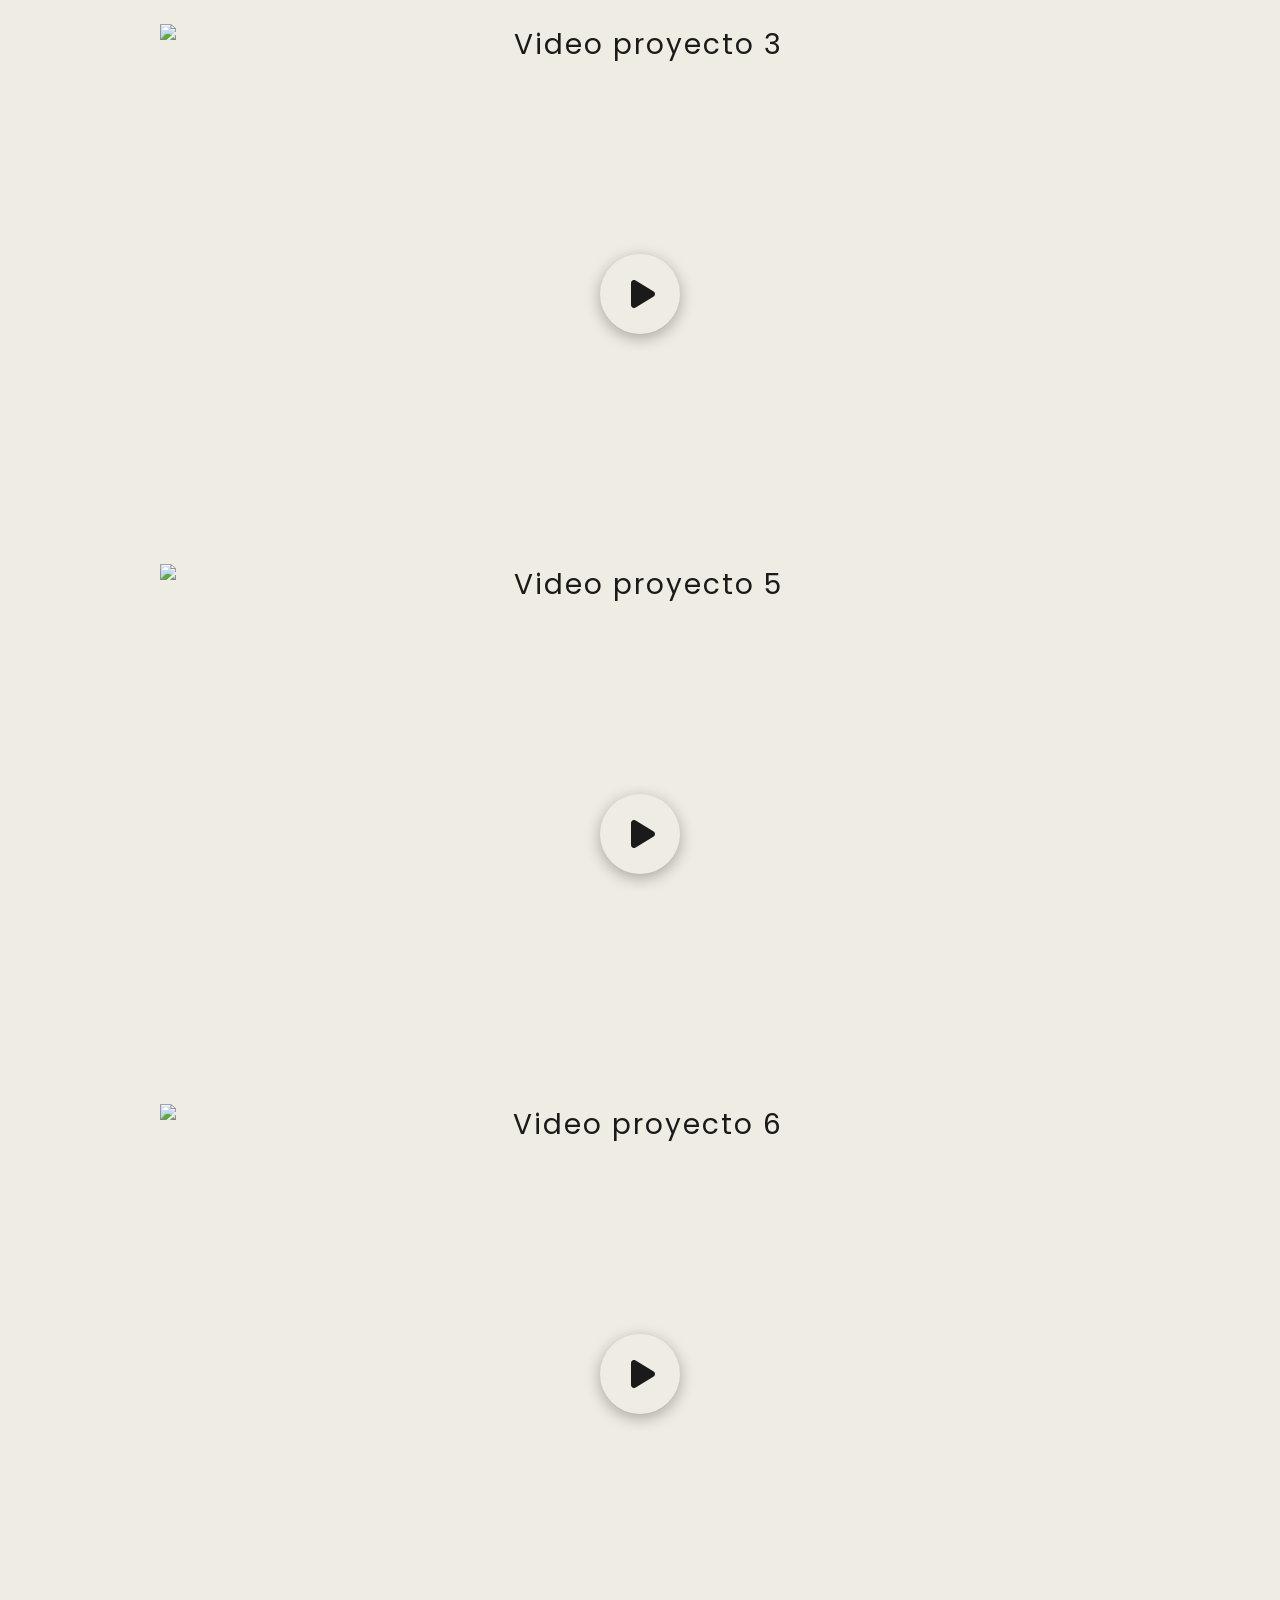
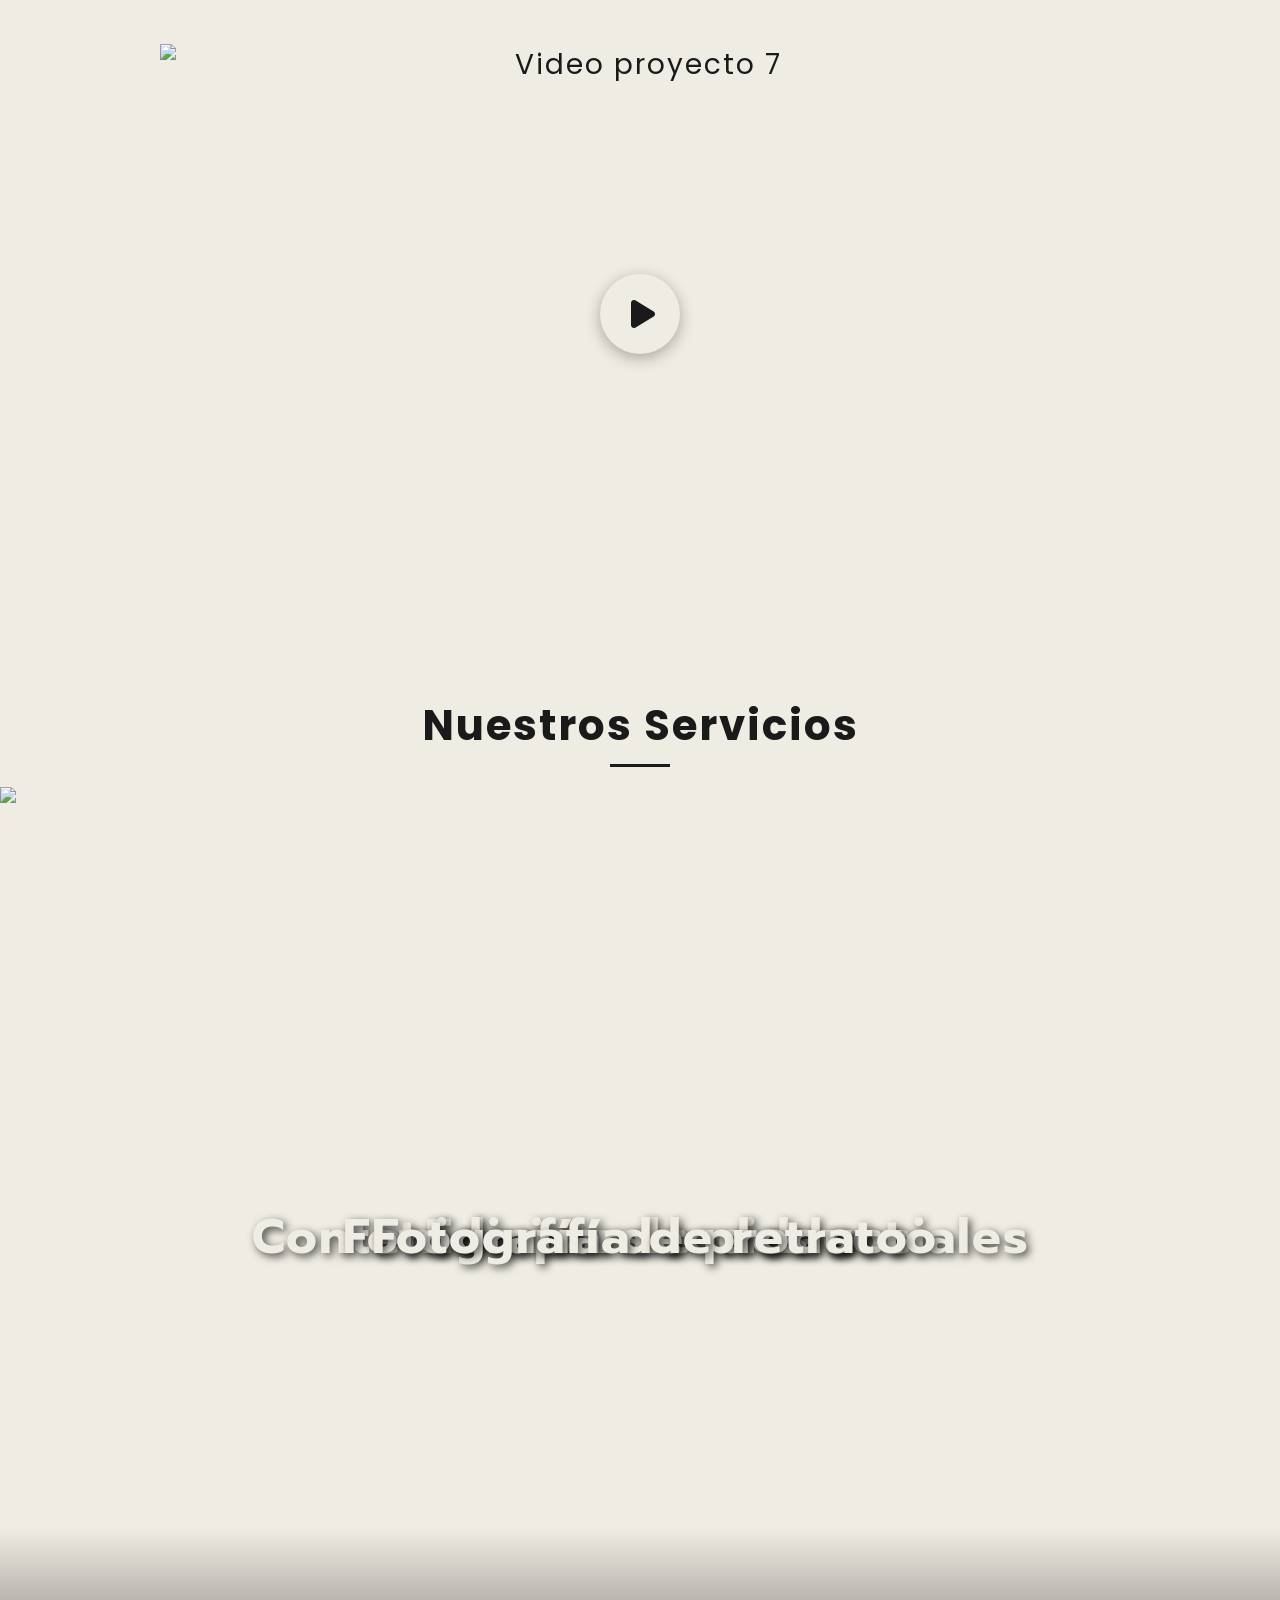
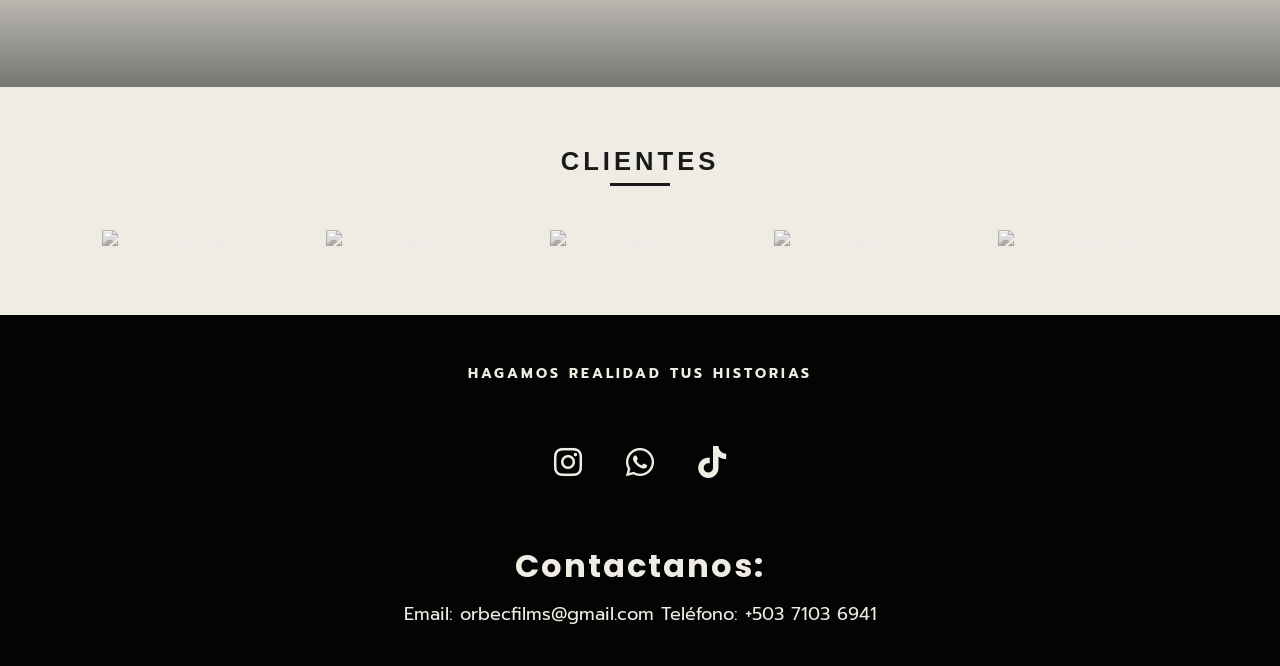
==== commit c49b1686: "Update index.html" ====
--- a/index.html
+++ b/index.html
@@ -149,6 +149,9 @@
         <div class="cliente-item">
             <img src="RecursosOrbec/clientes/SkyAndTami.png" alt="Cliente 3">
         </div>
+          <div class="cliente-item">
+            <img src="RecursosOrbec/clientes/OilWorks.png" alt="Oil Works" class="logo-cuadrado">
+        </div>
     </div>
 </section>
 
--- a/css/estilos.css
+++ b/css/estilos.css
@@ -219,7 +219,7 @@
     position: relative;
 }
 
-.slick-dots {
+#carrete .slick-dots {
   display: none !important;
 }
 
@@ -761,8 +761,9 @@
 }
 
 .tiktok-feed {
-  width: 280px;
-  height: 500px;
+  width: 100%;
+  max-width: 325px;
+  height: 575px;
   position: relative;  /* ← clave */
   overflow: hidden;
   border-radius: 16px;
@@ -863,13 +864,6 @@
   color: var(--gris);
 }
 
-@media (max-width: 768px) {
-  .tiktok-feed {
-    width: 220px;
-    height: 390px;
-  }
-}
-
 /* ===== CLIENTES ===== */
 #clientes {
     background-color: var(--blanco);
@@ -943,3 +937,102 @@
 @media (max-width: 480px) {
     .cliente-item { flex: 0 0 100%; }
 }
+/* ===== Indicadores del carrusel de servicios ===== */
+#carrete-servicios {
+    cursor: grab;
+}
+
+#carrete-servicios:active {
+    cursor: grabbing;
+}
+
+/* Sombra suave abajo para que las rayitas se vean sobre cualquier foto */
+#carrete-servicios::after {
+    content: '';
+    position: absolute;
+    left: 0;
+    right: 0;
+    bottom: 0;
+    height: 160px;
+    background: linear-gradient(to top, rgba(0, 0, 0, 0.5), transparent);
+    pointer-events: none;
+    z-index: 2;
+}
+
+#carrete-servicios .slick-dots {
+    display: flex !important;
+    justify-content: center;
+    gap: 12px;
+    position: absolute;
+    bottom: 40px;
+    left: 0;
+    width: 100%;
+    margin: 0;
+    padding: 0;
+    list-style: none;
+    z-index: 5;
+}
+
+#carrete-servicios .slick-dots li {
+    width: 60px;
+    height: 24px; /* área de toque más grande */
+    margin: 0;
+    padding: 0;
+    display: flex;
+    align-items: center;
+}
+
+#carrete-servicios .slick-dots li button {
+    position: relative;
+    width: 100%;
+    height: 3px;
+    padding: 0;
+    border: none;
+    border-radius: 2px;
+    background: rgba(239, 236, 227, 0.35);
+    cursor: pointer;
+    overflow: hidden;
+    font-size: 0;
+}
+
+#carrete-servicios .slick-dots li button::before {
+    display: none;
+}
+
+#carrete-servicios .slick-dots li button::after {
+    content: '';
+    position: absolute;
+    inset: 0;
+    background: var(--blanco);
+    transform: scaleX(0);
+    transform-origin: left;
+}
+
+#carrete-servicios .slick-dots li.slick-active button::after {
+    animation: llenarBarra 5s linear forwards;
+}
+
+@keyframes llenarBarra {
+    from { transform: scaleX(0); }
+    to   { transform: scaleX(1); }
+}
+
+@media (max-width: 480px) {
+    #carrete-servicios .slick-dots {
+        bottom: 30px;
+        gap: 8px;
+    }
+    #carrete-servicios .slick-dots li {
+        width: 40px;
+    }
+}
+/* ---- Reproductor TikTok embebido ---- */
+.tiktok-card iframe {
+  position: absolute;
+  inset: 0;
+  width: 100%;
+  height: 100%;
+  border: 0;
+  border-radius: 16px;
+  background: var(--negro);
+}
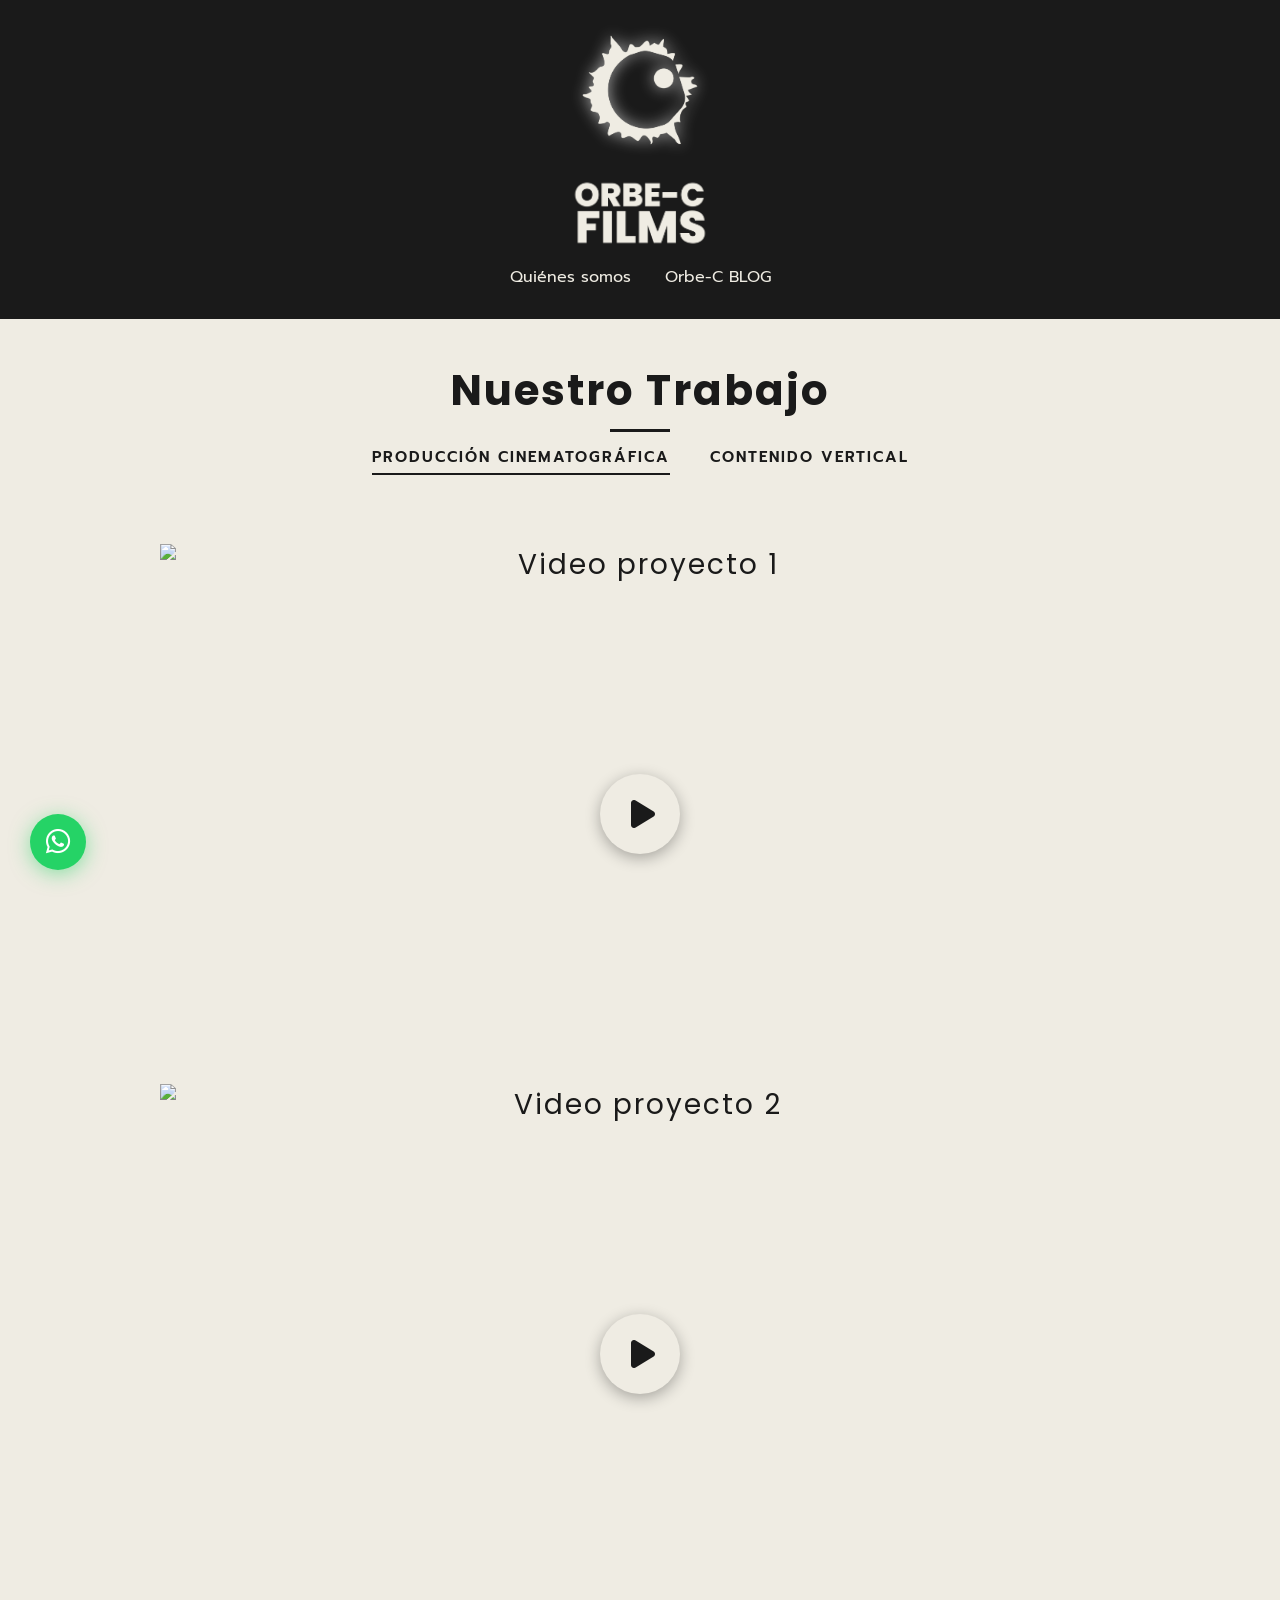
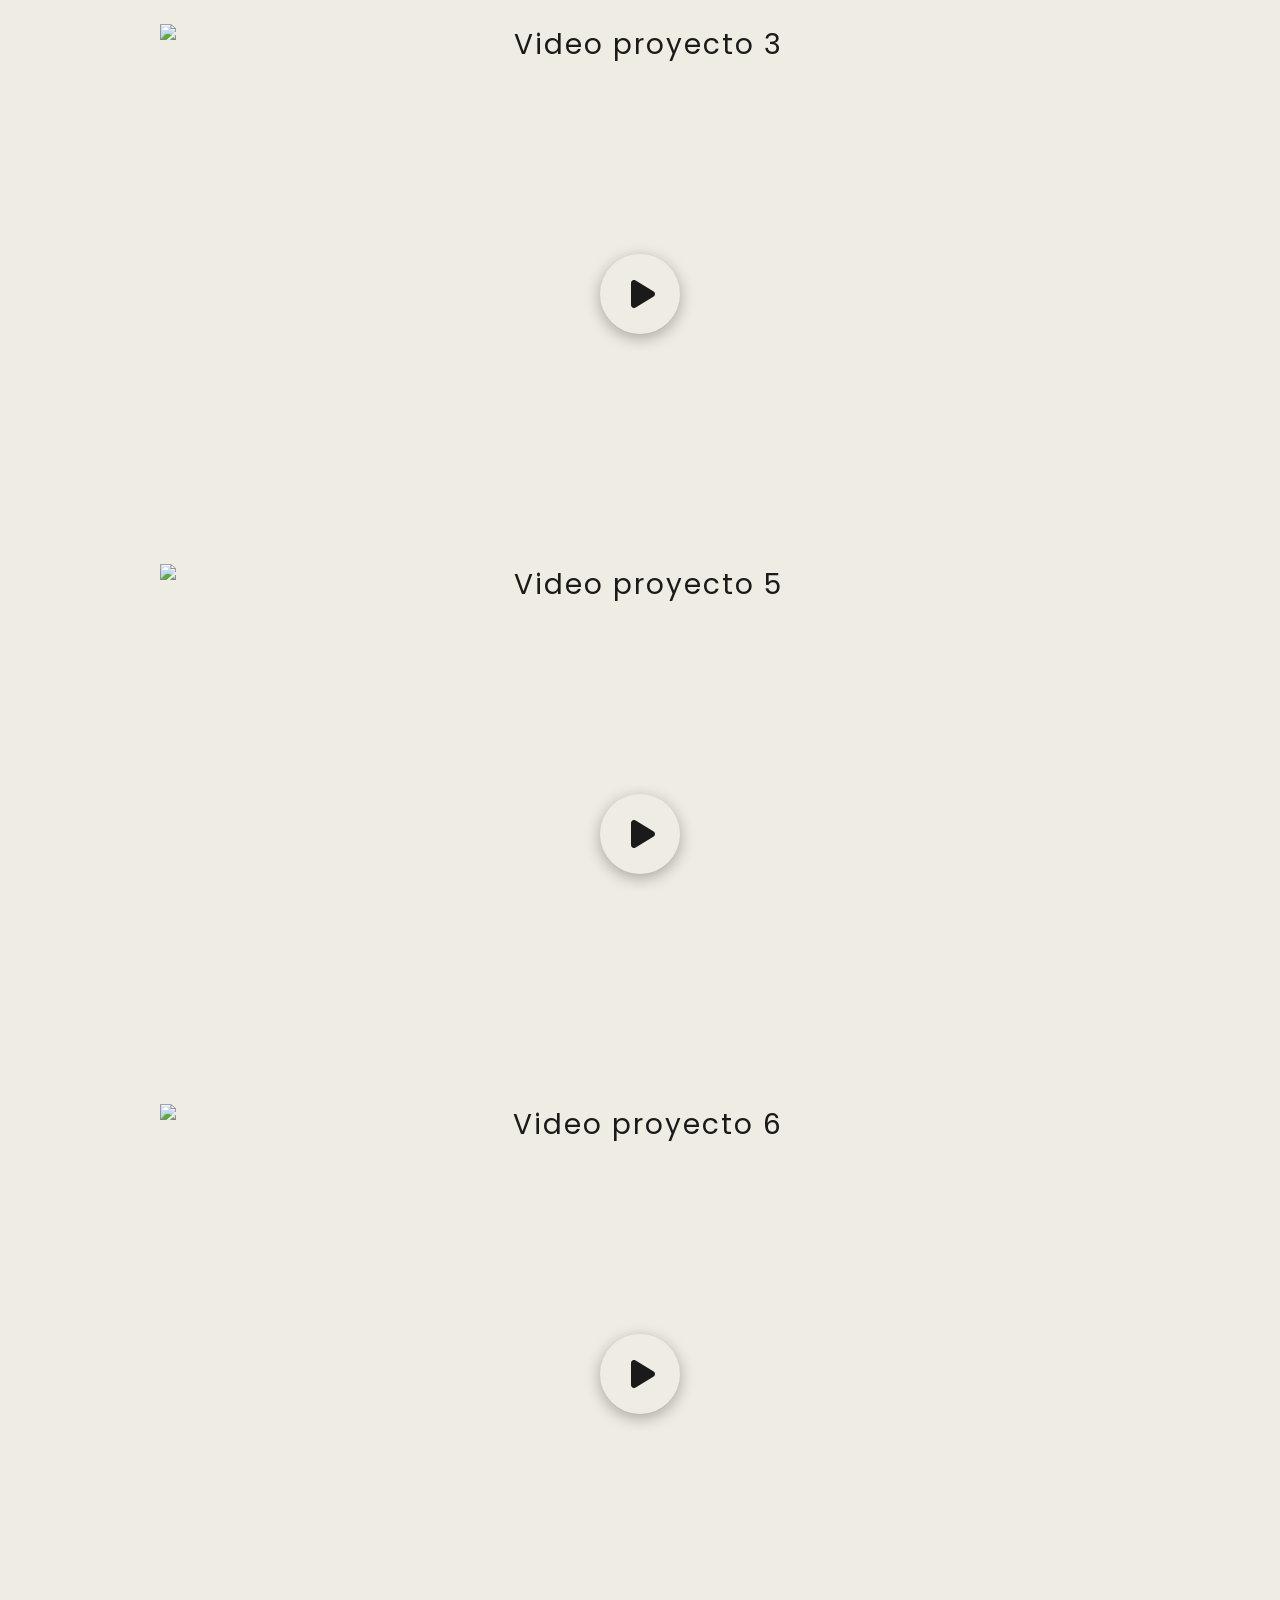
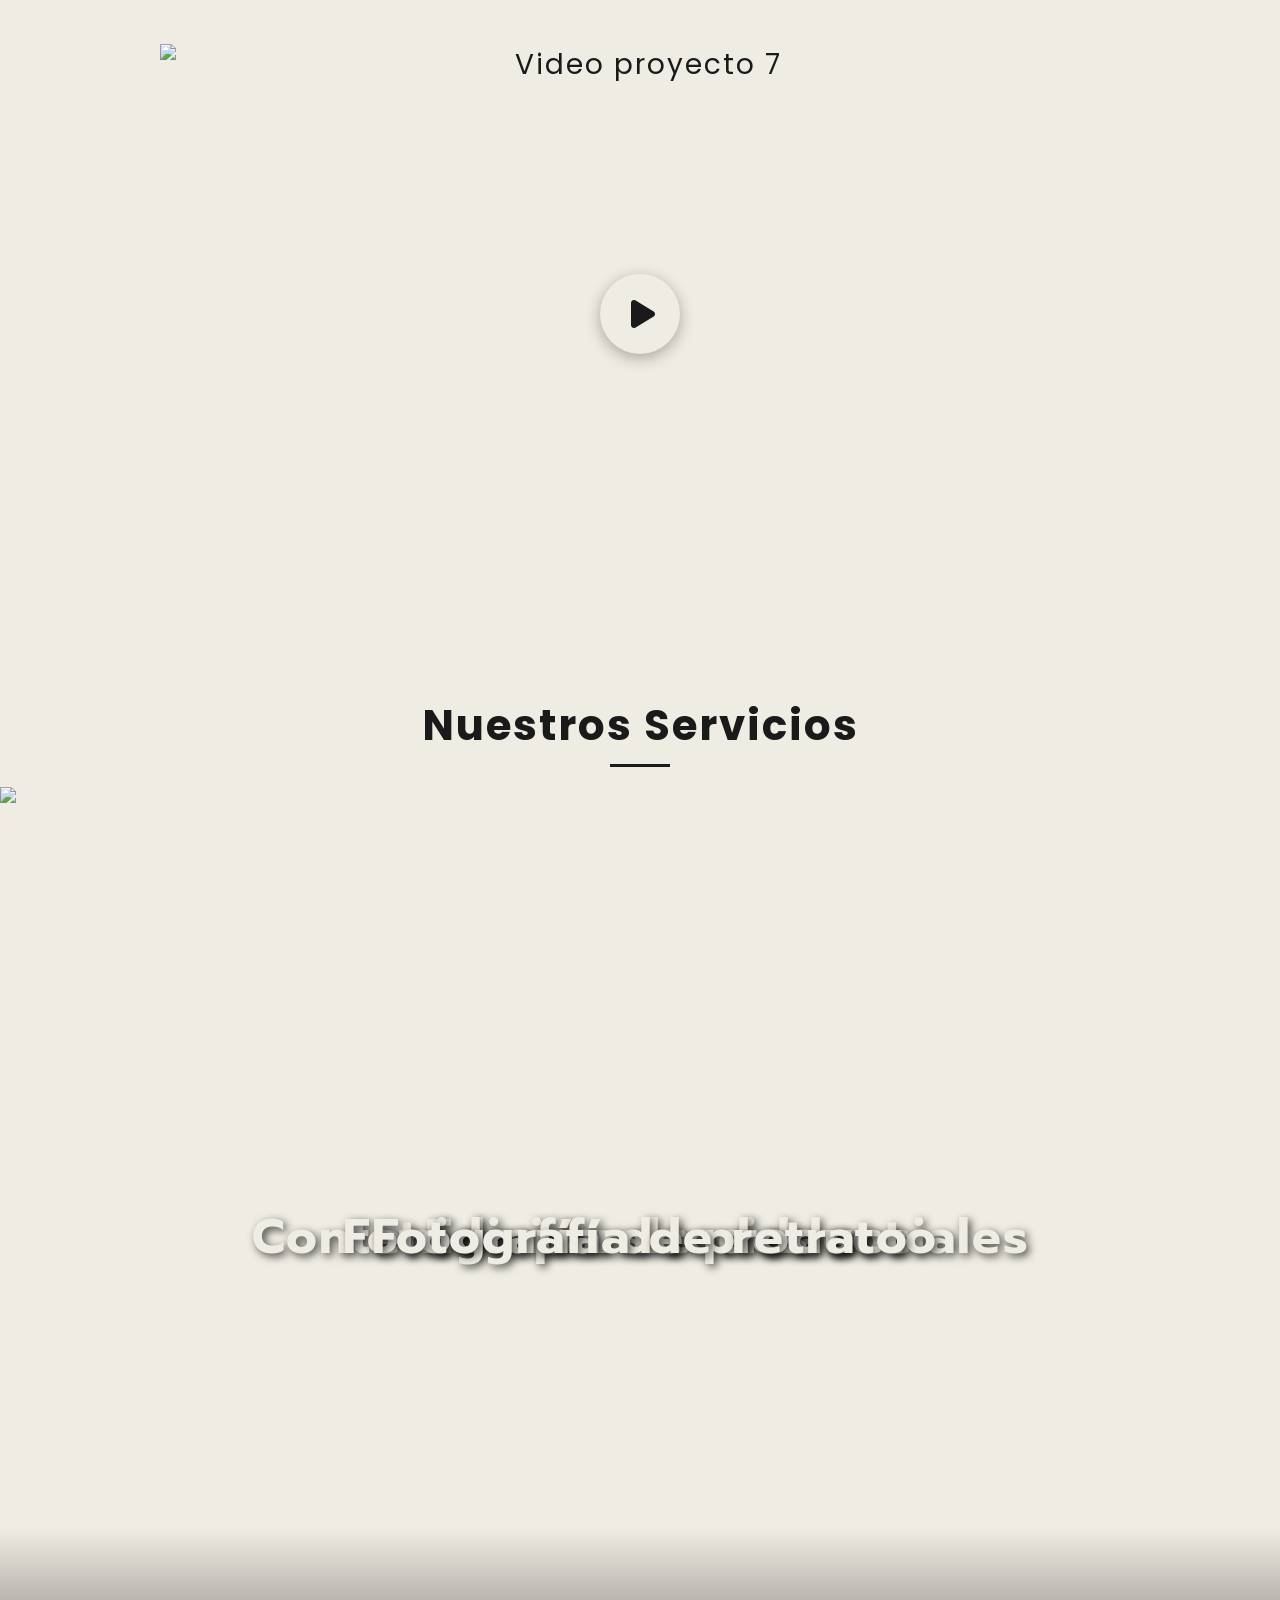
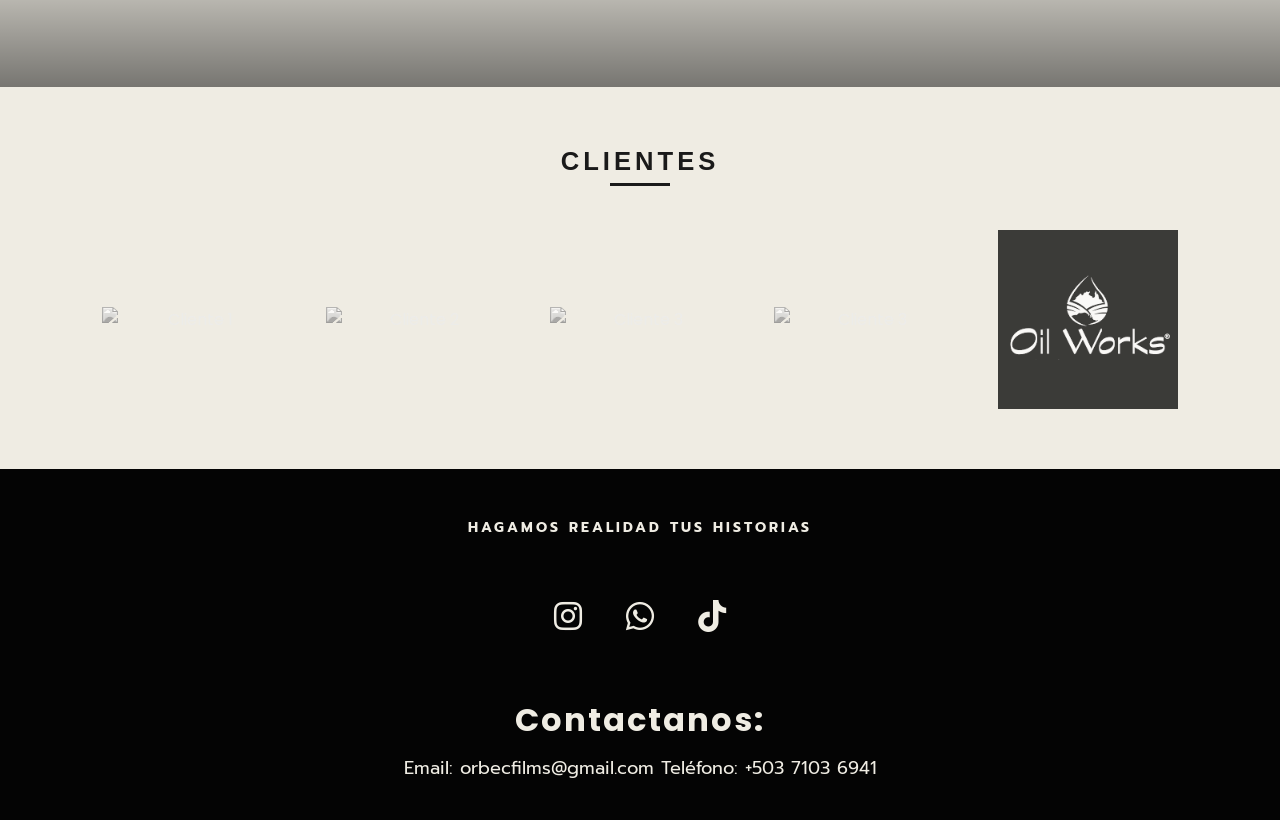
==== commit 21f3de40: "Update index.html" ====
--- a/index.html
+++ b/index.html
@@ -150,7 +150,7 @@
             <img src="RecursosOrbec/clientes/SkyAndTami.png" alt="Cliente 3">
         </div>
           <div class="cliente-item">
-            <img src="RecursosOrbec/clientes/OilWorks.png" alt="Oil Works" class="logo-cuadrado">
+            <img src="RecursosOrbec/clientes/OilWorks.png" alt="Oil Works">
         </div>
     </div>
 </section>
--- a/css/estilos.css
+++ b/css/estilos.css
@@ -1036,3 +1036,8 @@
   border-radius: 16px;
   background: var(--negro);
 }
+/* Logos cuadrados (como Oil Works) para que no se vean más grandes que los demás */
+.cliente-item img.logo-cuadrado {
+    width: 55%;
+    max-width: 200px;
+}
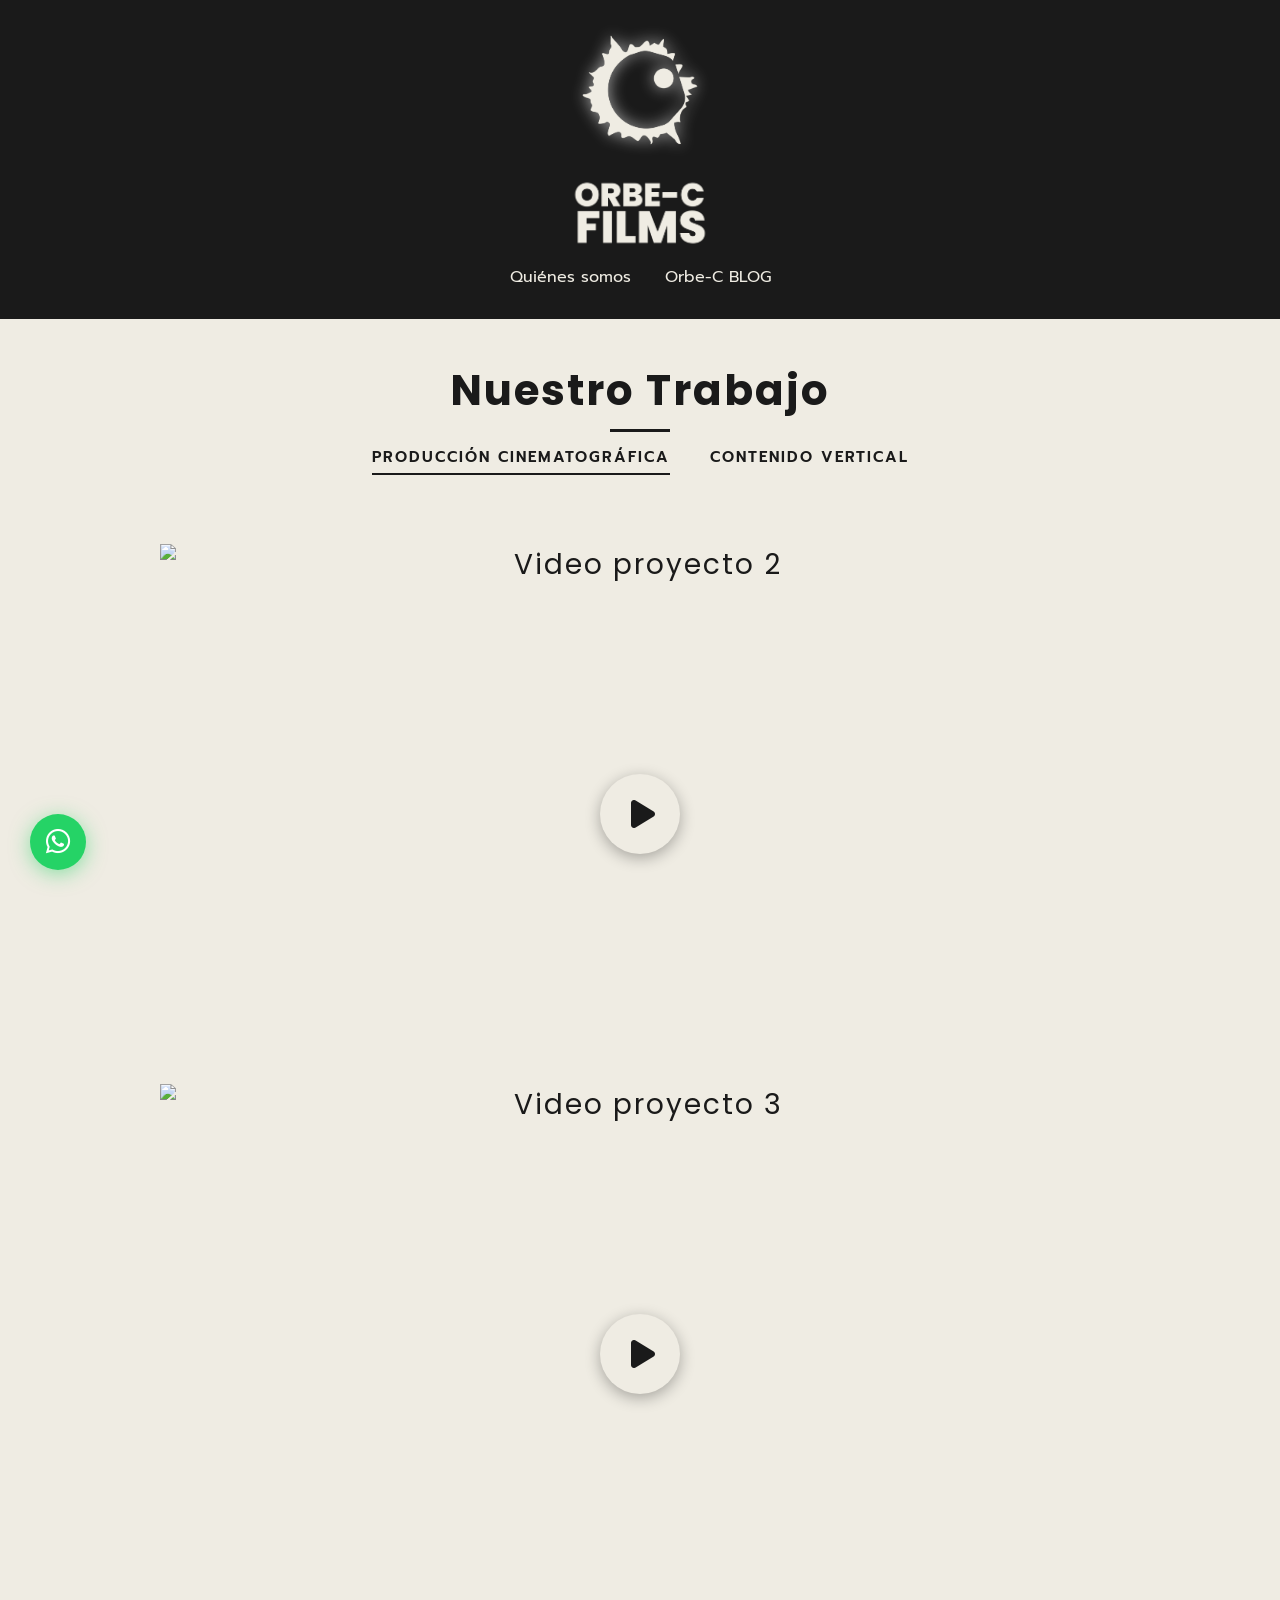
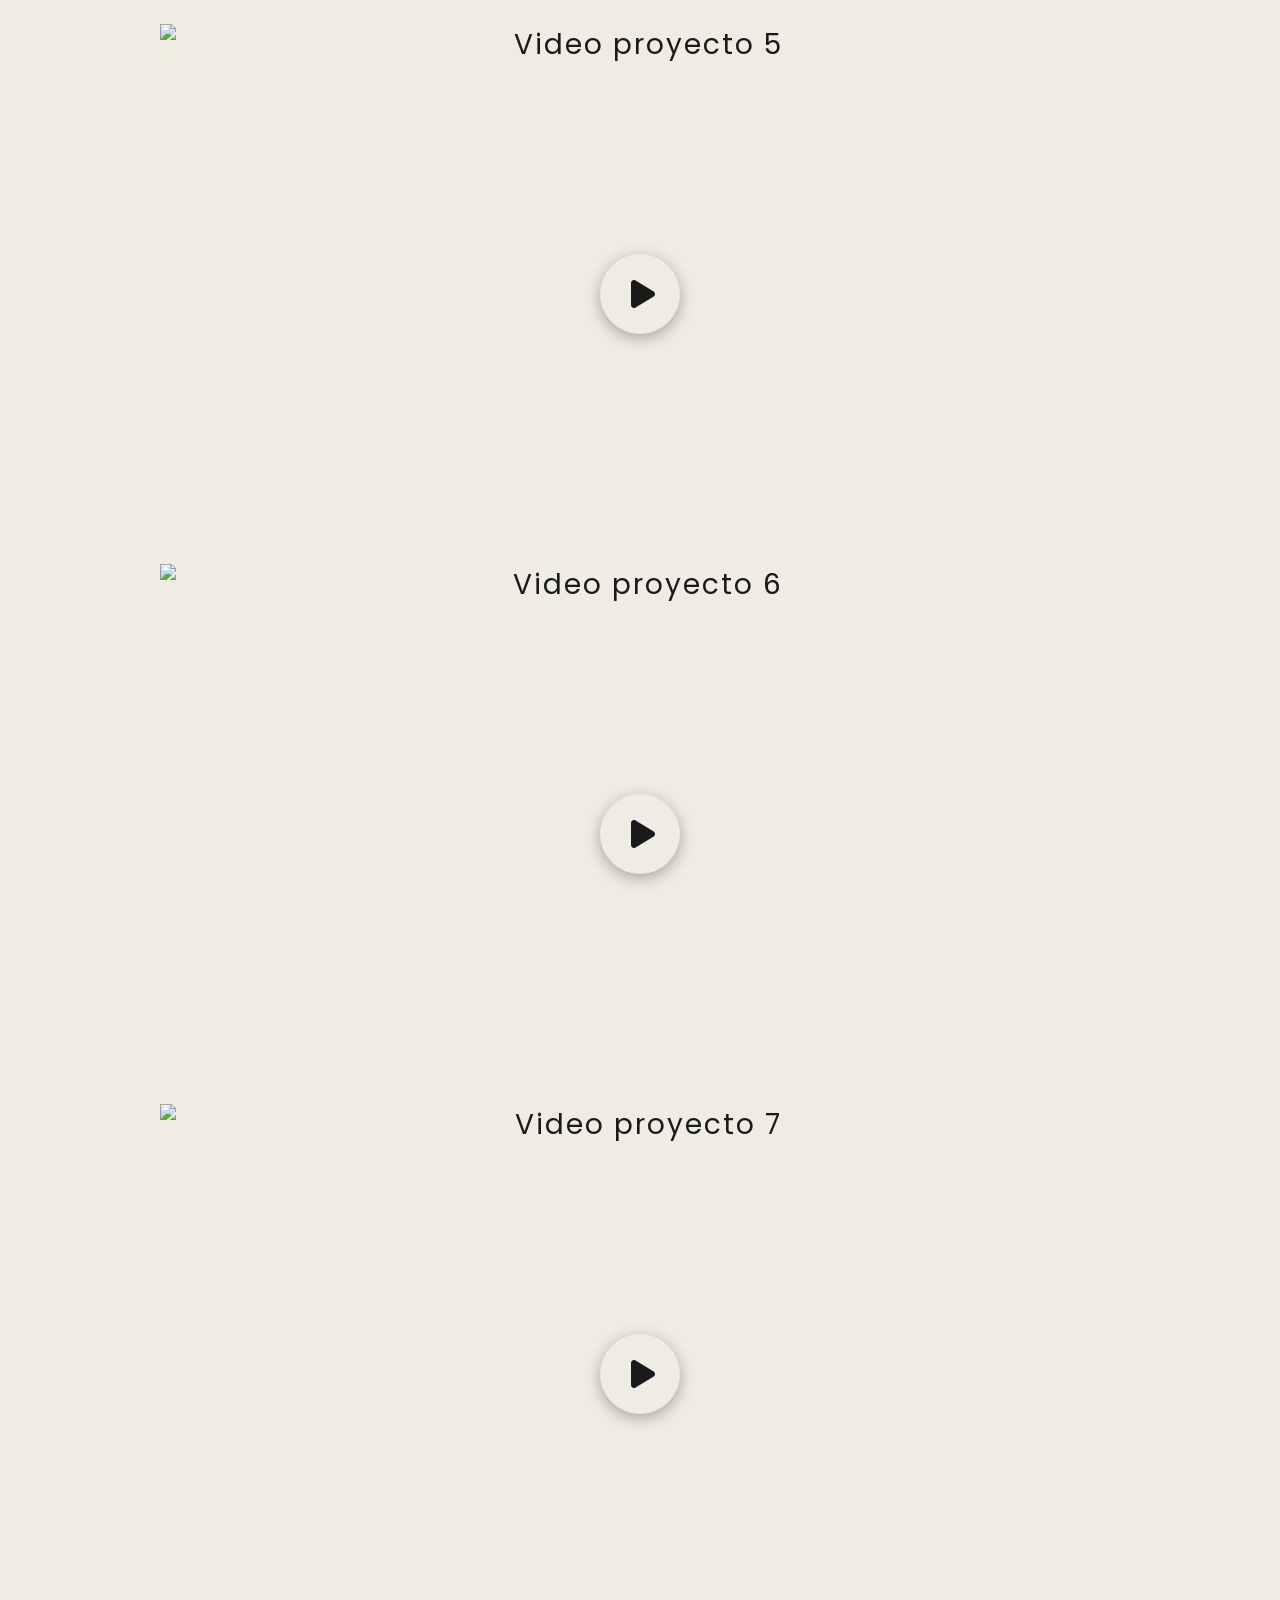
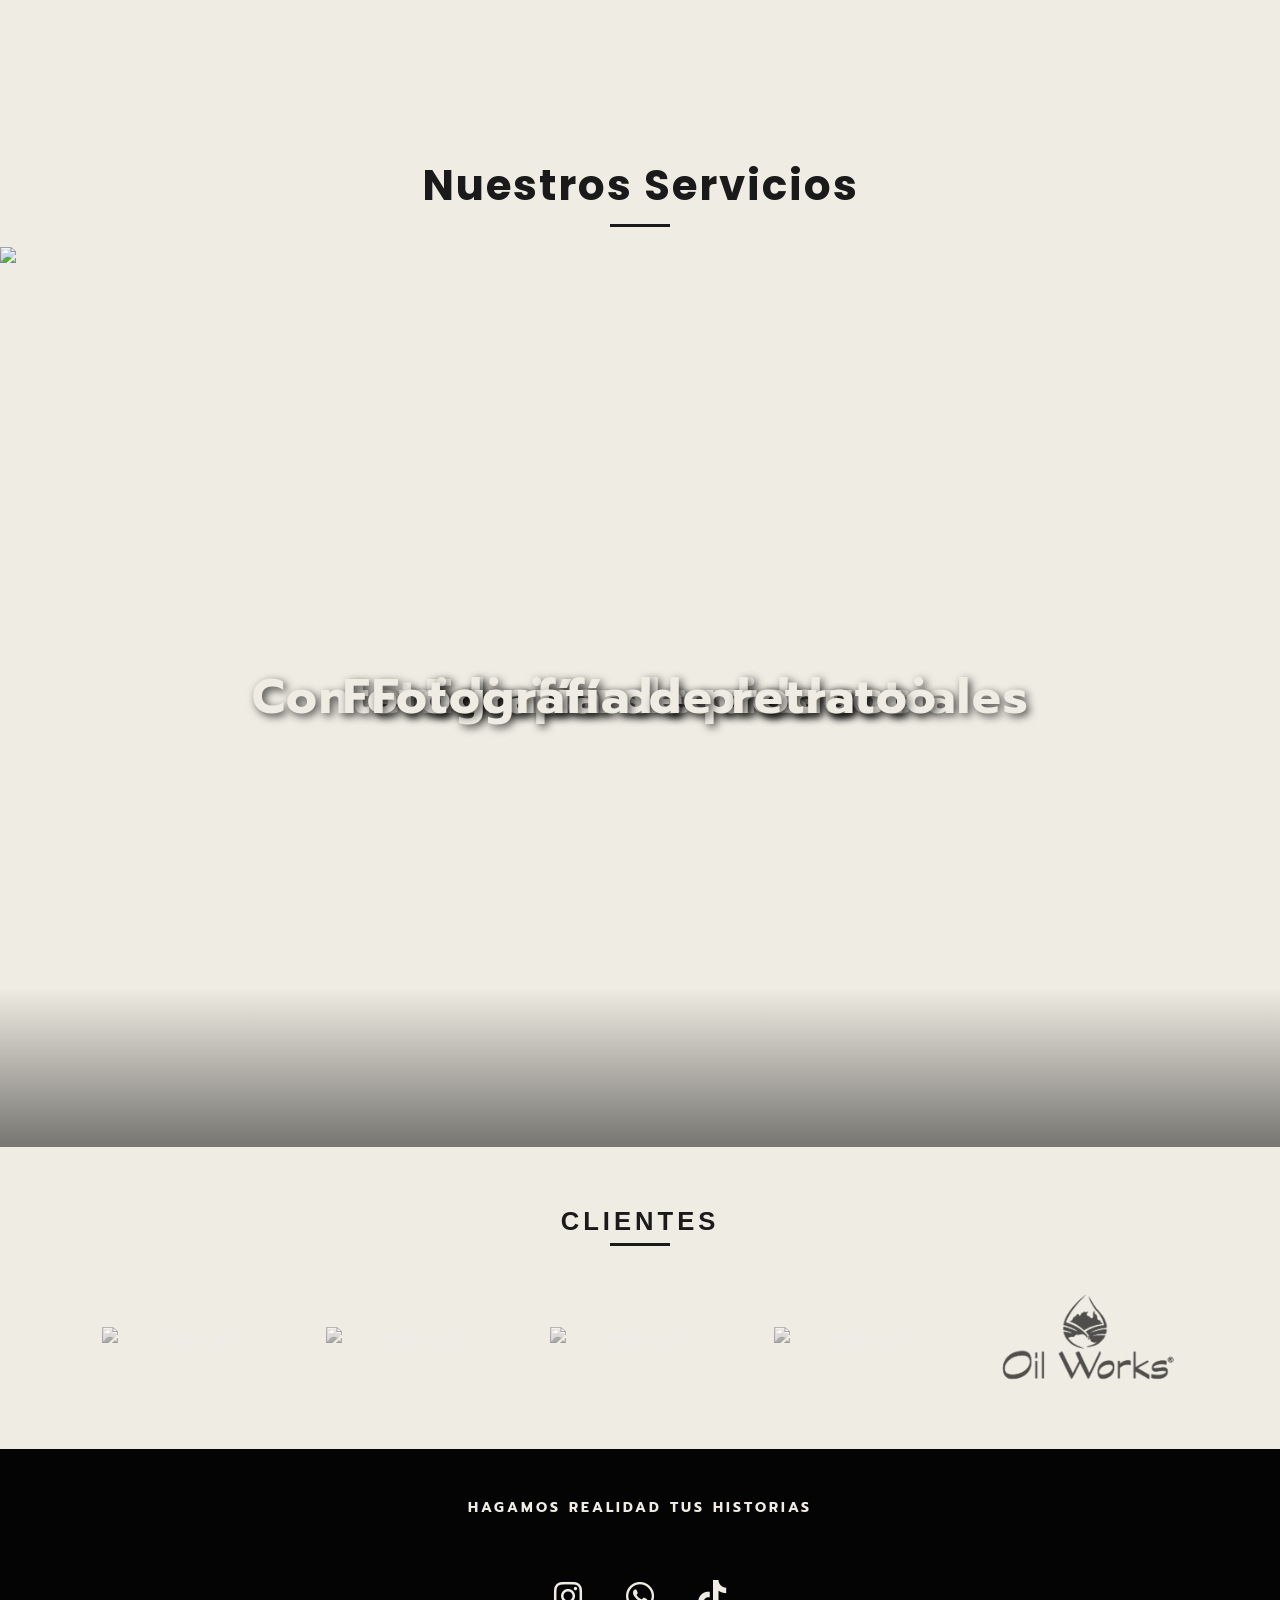
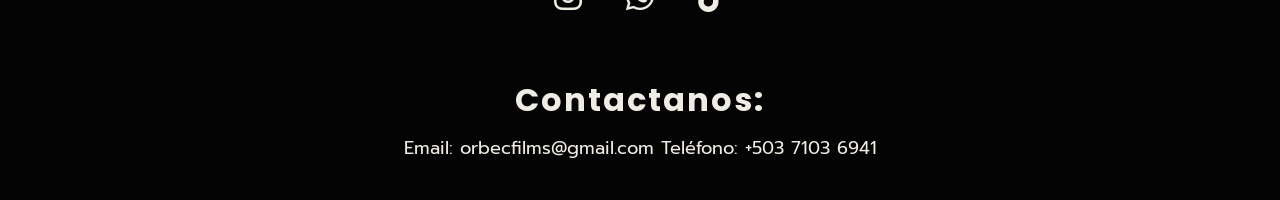
==== commit 692f7e91: "Update index.html" ====
--- a/index.html
+++ b/index.html
@@ -58,14 +58,6 @@
 </div>
         <div id="metrajes" class="contenido-trabajo visible">
 <div id="carrete" class="carousel"> 
-            <div>
-                <div class="video-wrapper" data-video-id="2Pa6RBmFt90">
-                    <img src="https://img.youtube.com/vi/2Pa6RBmFt90/maxresdefault.jpg" alt="Video proyecto 1" class="video-thumbnail">
-                    <button class="play-button" aria-label="Reproducir video">
-                        <i class="fas fa-play"></i>
-                    </button>
-                </div>
-            </div>
             <div>
                 <div class="video-wrapper" data-video-id="UVAwpWqnXYo">
                     <img src="https://img.youtube.com/vi/UVAwpWqnXYo/maxresdefault.jpg" alt="Video proyecto 2" class="video-thumbnail">
--- a/css/estilos.css
+++ b/css/estilos.css
@@ -1036,6 +1036,7 @@
   border-radius: 16px;
   background: var(--negro);
 }
+
 /* Logos cuadrados (como Oil Works) para que no se vean más grandes que los demás */
 .cliente-item img.logo-cuadrado {
     width: 55%;
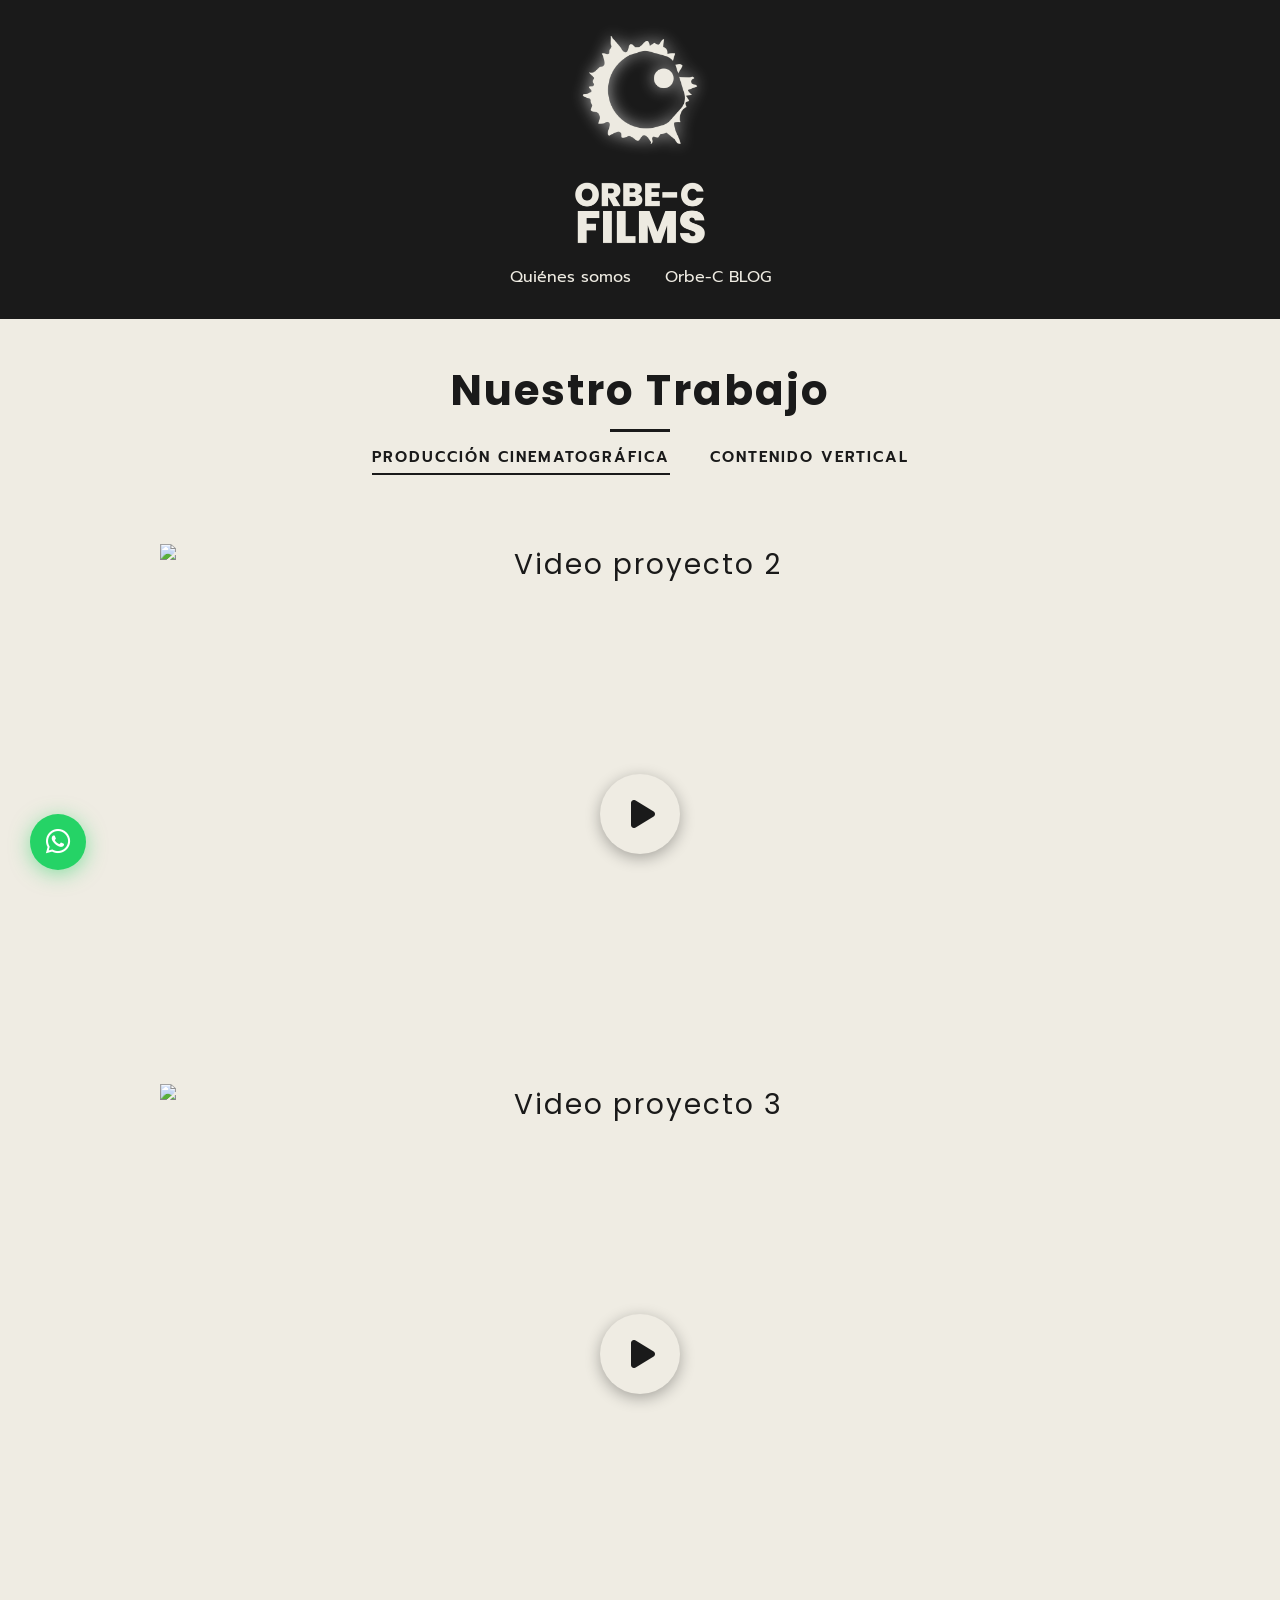
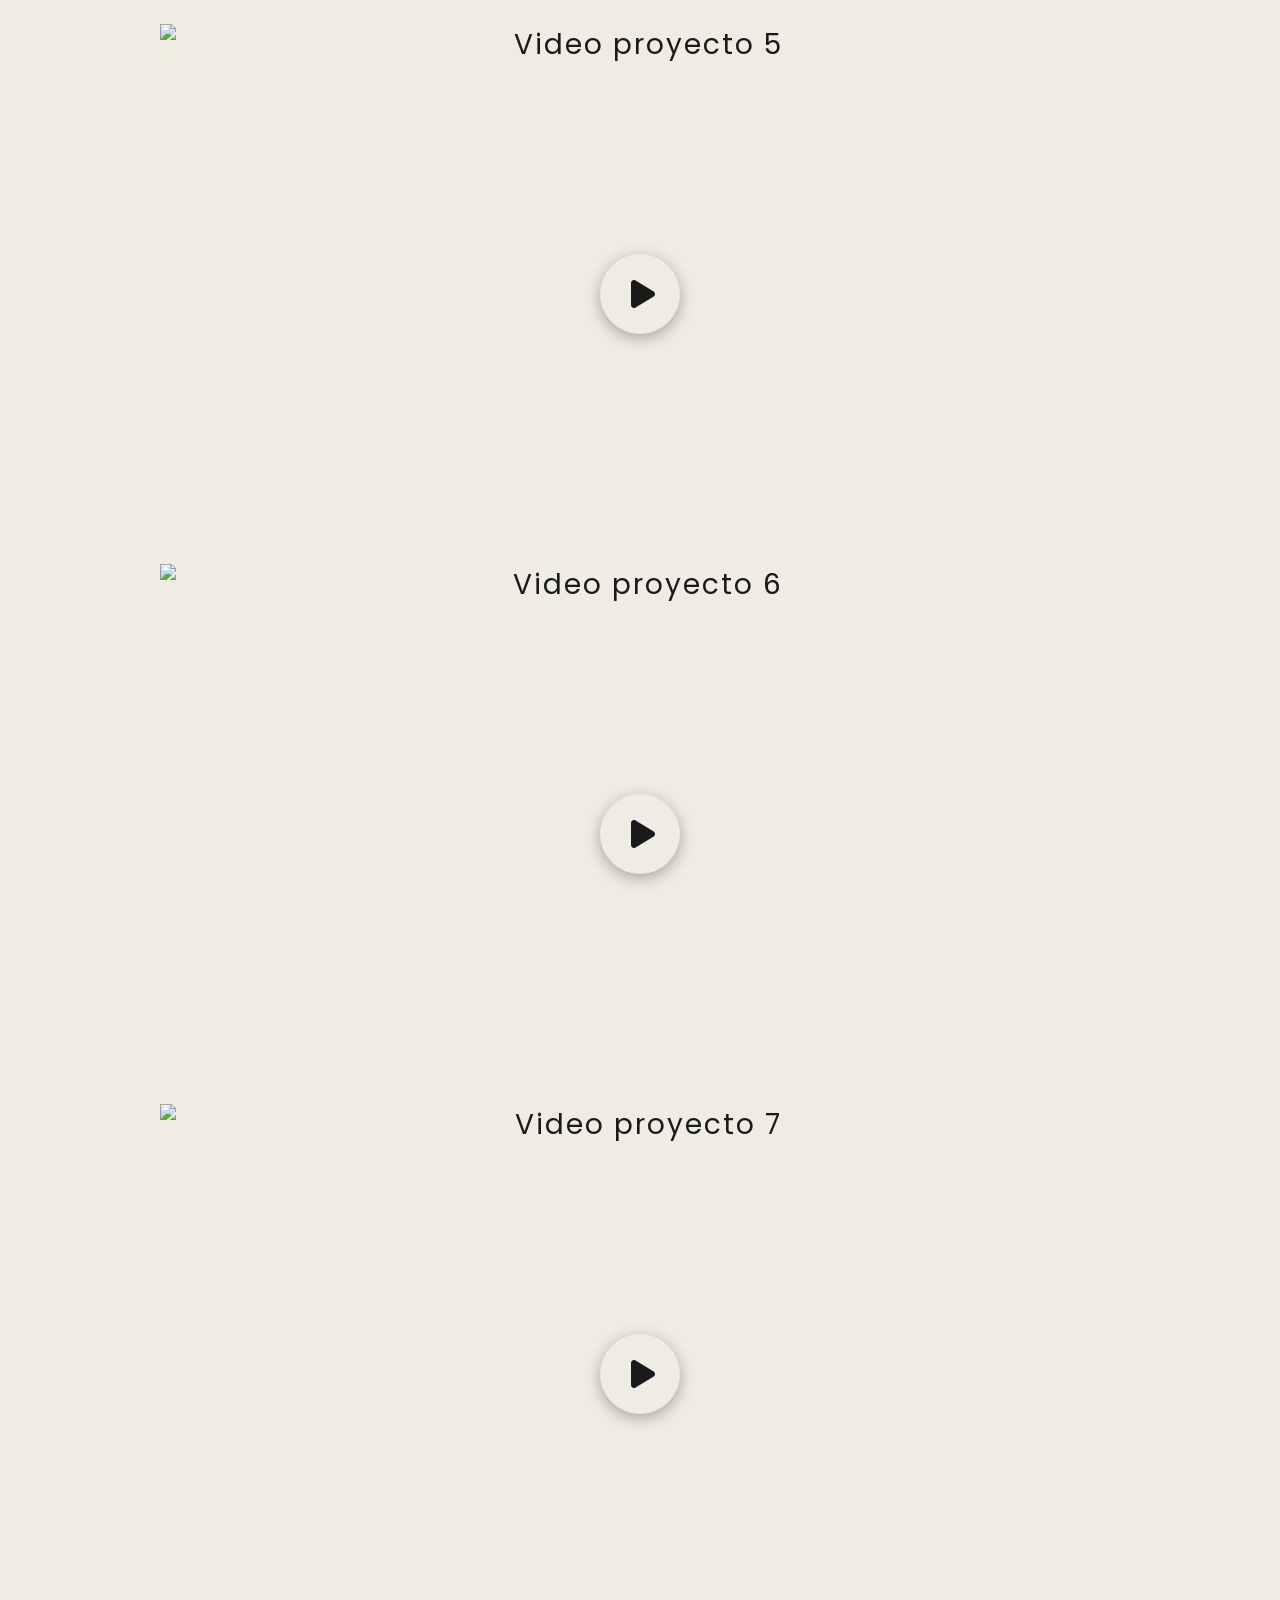
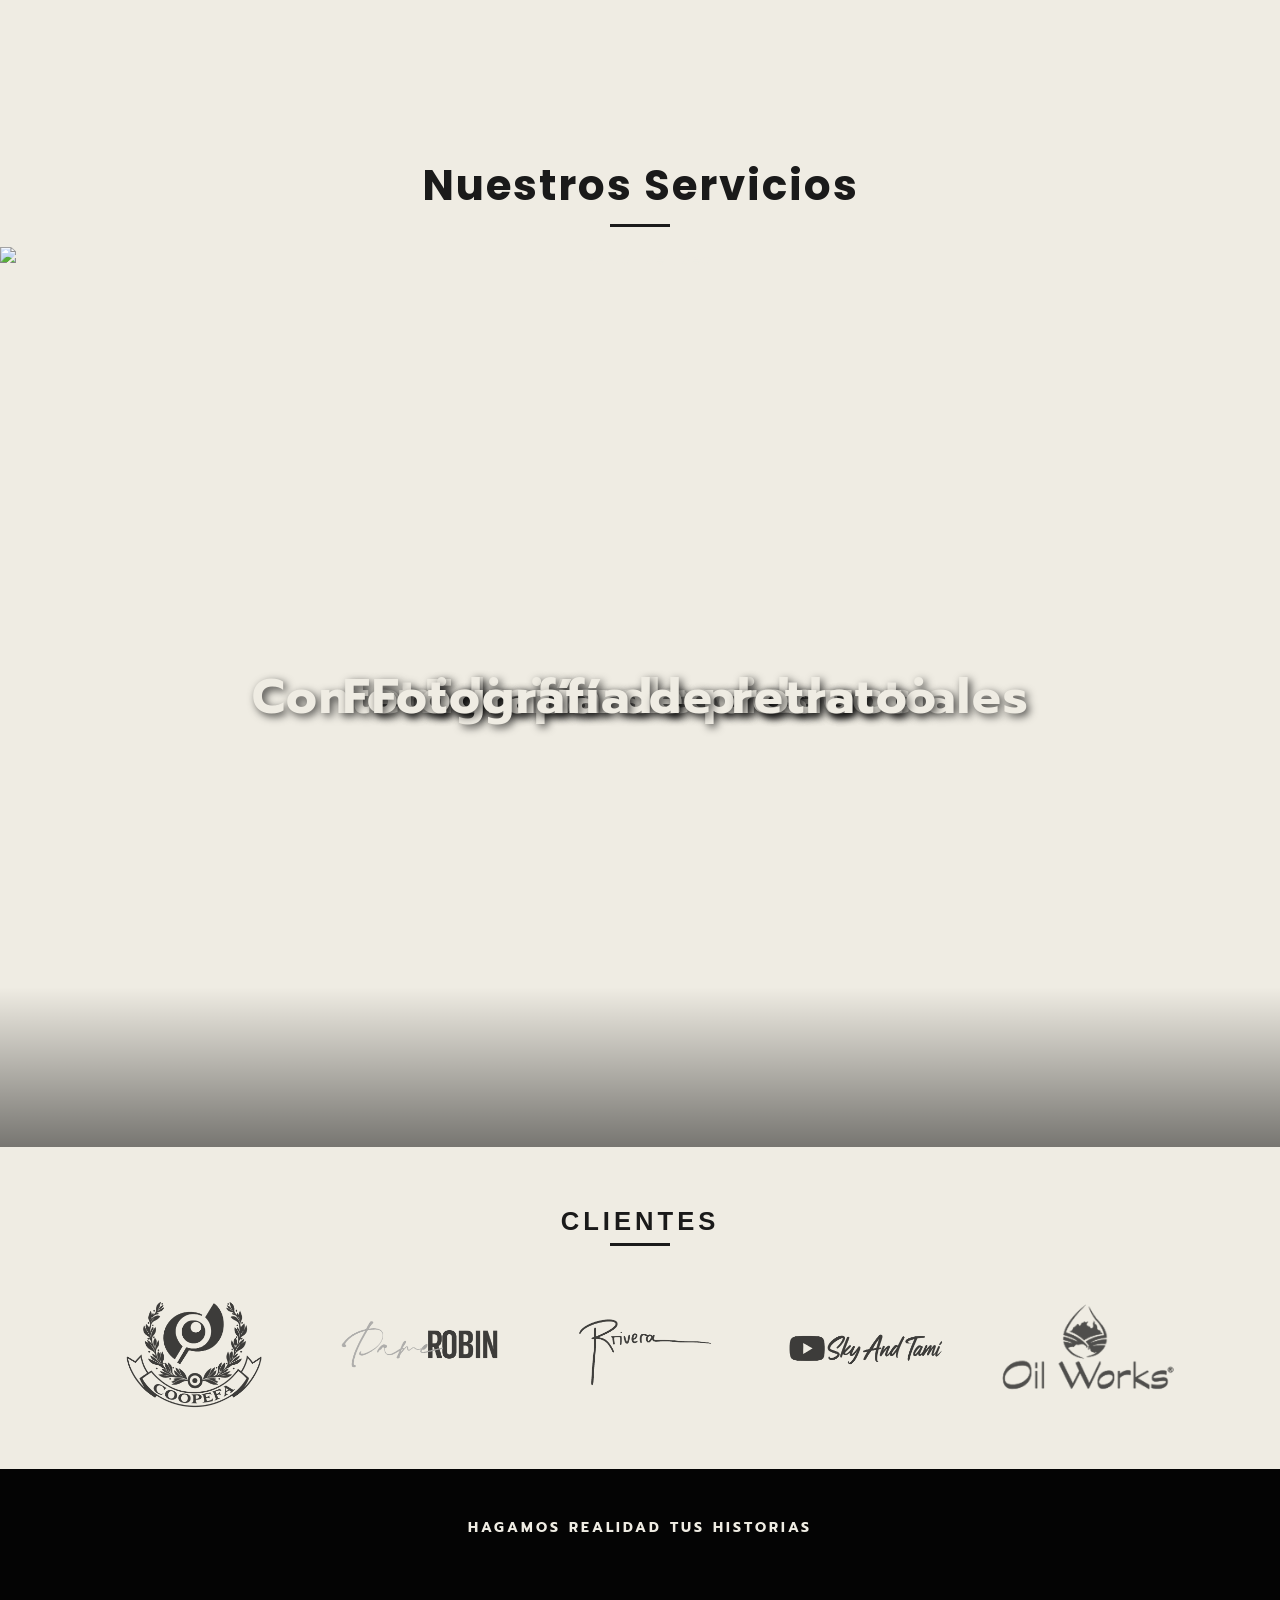
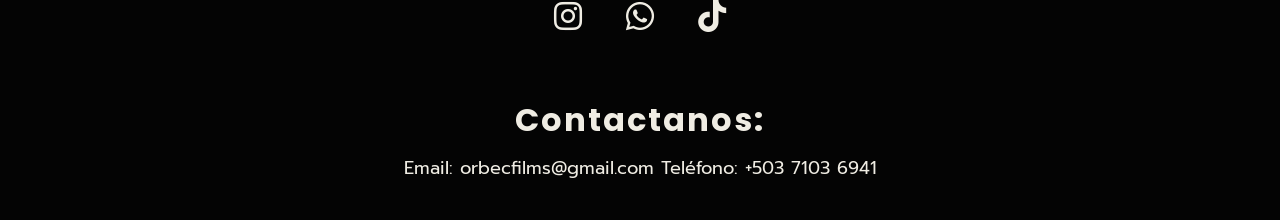
==== commit 28eedca9: "Comprimir imágenes pesadas, carga diferida y límite al preloader Co-Authored-By: Claude Opus 5.5 <no" ====
--- a/index.html
+++ b/index.html
@@ -6,6 +6,11 @@
     <meta name="viewport" content="width=device-width, initial-scale=1.0">
     <title>ORBE C Films</title>
     <meta name="description" content="ORBE C Films: producción cinematográfica, edición de video, contenido para redes y fotografía en El Salvador.">
+
+    <!-- Conexión anticipada con TikTok para que los videos carguen más rápido -->
+    <link rel="preconnect" href="https://www.tiktok.com">
+    <link rel="preconnect" href="https://sf16-website-login.neutral.ttwstatic.com" crossorigin>
+    <link rel="dns-prefetch" href="https://v16-webapp-prime.tiktok.com">
 
     <!-- Vincula las hojas de estilo directamente desde CDN -->
     <link rel="stylesheet" type="text/css" href="https://cdnjs.cloudflare.com/ajax/libs/slick-carousel/1.8.1/slick.min.css" />
@@ -30,8 +35,8 @@
 <img src="RecursosOrbec/Logos/Logo orbe-14.png" alt="ORBE C Films" class="logo-texto">
         
         <div>
-            <a href="QuienesSomos.html" class="section-link">Quiénes somos</a>
-            <a href="OrbeCBlog.html" class="section-link">Orbe-C BLOG</a>
+            <a href="/QuienesSomos" class="section-link">Quiénes somos</a>
+            <a href="/OrbeCBlog" class="section-link">Orbe-C BLOG</a>
         </div>
     </header>
     <div id="seccion-proyectos">
@@ -53,7 +58,7 @@
       <i class="fas fa-chevron-down"></i>
     </button>
 
-    <div id="tiktok-counter">1 / 4</div>
+    <div id="tiktok-counter">1 / 6</div>
   </div>
 </div>
         <div id="metrajes" class="contenido-trabajo visible">
@@ -108,19 +113,19 @@
 
     <div id="carrete-servicios" class="carousel">
         <div>
-            <img src="imagenes/EdicionCap.jpg" alt="Edición de video">
+            <img loading="lazy" decoding="async" src="imagenes/EdicionCap.jpg" alt="Edición de video">
             <div class="servicio-texto">Edición de video</div>
         </div>
         <div>
-            <img src="imagenes/rs.jpg" alt="Contenido para redes sociales">
+            <img loading="lazy" decoding="async" src="imagenes/rs.jpg" alt="Contenido para redes sociales">
             <div class="servicio-texto">Contenido para redes sociales</div>
         </div>
         <div>
-            <img src="imagenes/FtProducto.jpg" alt="Fotografía de producto">
+            <img loading="lazy" decoding="async" src="imagenes/FtProducto.jpg" alt="Fotografía de producto">
             <div class="servicio-texto">Fotografía de producto</div>
         </div>
         <div>
-            <img src="imagenes/mauricio.jpg" alt="Fotografía de retrato">
+            <img loading="lazy" decoding="async" src="imagenes/mauricio.jpg" alt="Fotografía de retrato">
             <div class="servicio-texto">Fotografía de retrato</div>
         </div>
     </div>
@@ -130,19 +135,19 @@
     <h2>Clientes</h2>
     <div id="logos-clientes">
         <div class="cliente-item">
-            <img src="RecursosOrbec/clientes/Copefa.png" alt="Cliente 1">
+            <img loading="lazy" decoding="async" src="RecursosOrbec/clientes/Copefa.png" alt="Cliente 1">
         </div>
         <div class="cliente-item">
-            <img src="RecursosOrbec/clientes/PameRobin.png" alt="Cliente 2">
+            <img loading="lazy" decoding="async" src="RecursosOrbec/clientes/PameRobin.png" alt="Cliente 2">
         </div>
         <div class="cliente-item">
-            <img src="RecursosOrbec/clientes/RobertoRivera.png" alt="Cliente 3">
+            <img loading="lazy" decoding="async" src="RecursosOrbec/clientes/RobertoRivera.png" alt="Cliente 3">
         </div>
         <div class="cliente-item">
-            <img src="RecursosOrbec/clientes/SkyAndTami.png" alt="Cliente 3">
+            <img loading="lazy" decoding="async" src="RecursosOrbec/clientes/SkyAndTami.png" alt="Cliente 3">
         </div>
           <div class="cliente-item">
-            <img src="RecursosOrbec/clientes/OilWorks.png" alt="Oil Works">
+            <img loading="lazy" decoding="async" src="RecursosOrbec/clientes/OilWorks.png" alt="Oil Works">
         </div>
     </div>
 </section>
--- a/css/estilos.css
+++ b/css/estilos.css
@@ -1034,8 +1034,29 @@
   height: 100%;
   border: 0;
   border-radius: 16px;
-  background: var(--negro);
-}
+  background: transparent;
+  z-index: 1;
+}
+
+/* Indicador de carga mientras llega el video */
+.tiktok-card { background: var(--negro); border-radius: 16px; }
+.tiktok-cargando {
+  position: absolute;
+  inset: 0;
+  display: flex;
+  align-items: center;
+  justify-content: center;
+}
+.tiktok-cargando span {
+  width: 42px;
+  height: 42px;
+  border: 3px solid rgba(255,255,255,0.25);
+  border-top-color: #fff;
+  border-radius: 50%;
+  animation: tiktok-giro 0.8s linear infinite;
+}
+.tiktok-card.listo .tiktok-cargando { display: none; }
+@keyframes tiktok-giro { to { transform: rotate(360deg); } }
 
 /* Logos cuadrados (como Oil Works) para que no se vean más grandes que los demás */
 .cliente-item img.logo-cuadrado {
